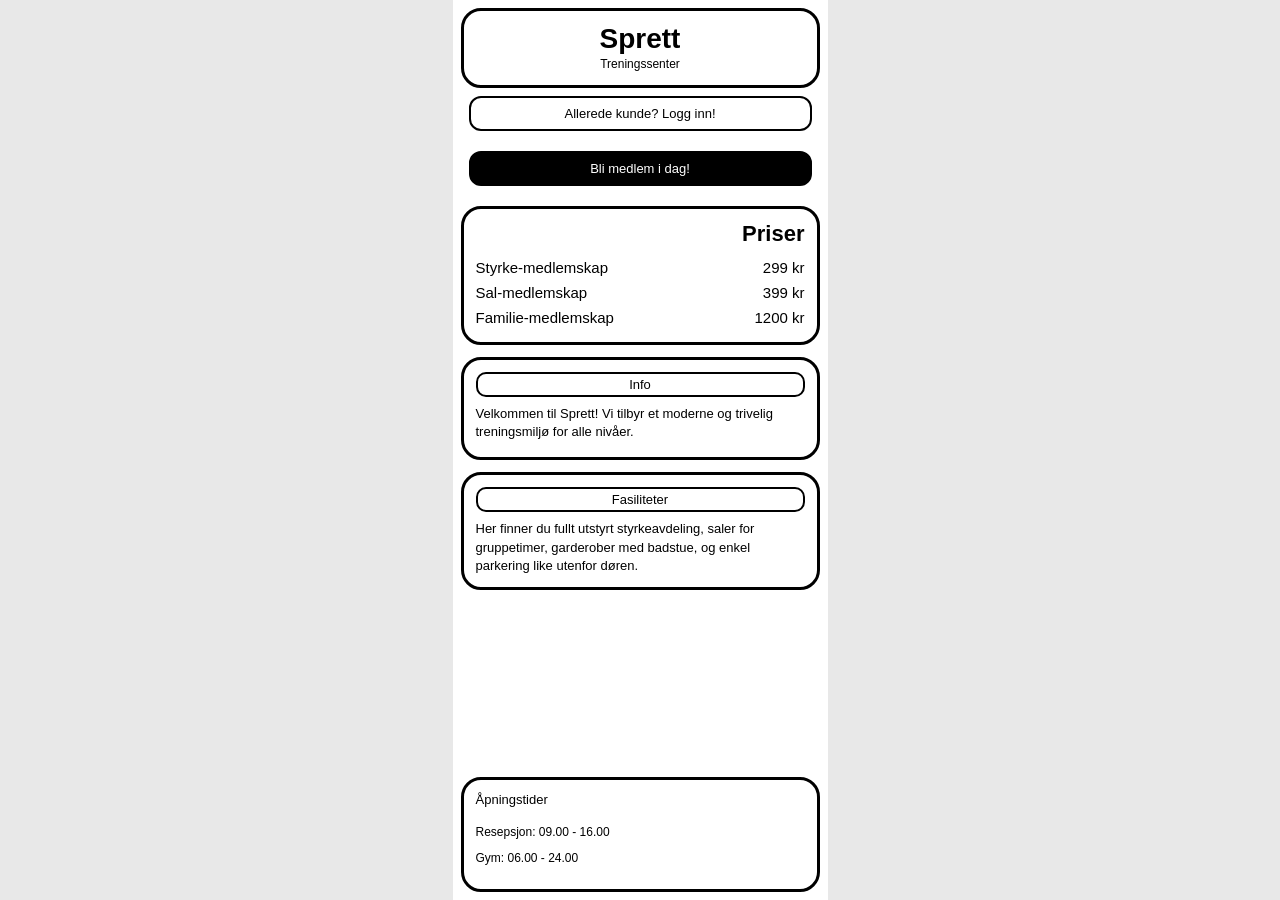
==== HTML/index.html @ 80362daa "Added the webstore -Many additions here, but essentially it is an update on the index, router and mo" ====
<!doctype html>
<html lang="en">
  <head>
    <meta charset="UTF-8" />
    <meta name="viewport" content="width=device-width, initial-scale=1.0" />
    <title>Sprett</title>
    <link rel="stylesheet" href="../CSS/admin.css" />
    <link rel="stylesheet" href="../CSS/user.css" />
  </head>
  <body>
    <div id="app"></div>
    <!-- //Common -->
    <script src="../JS/utilities/model.js"></script>
    <script src="../JS/utilities/common.js "></script>

    <!-- //User -->
    <script src="../JS/User/userComponents/userShell.js"></script>
    <script src="../JS/user/userComponents/userCommonView.js"></script>
    <script src="../JS/User/userControllers/notLoggedInPageController.js"></script>
    <script src="../JS/User/userControllers/userBulletinBoardController.js"></script>
    <script src="../JS/User/userPages/LogIn/loggedInPageView.js"></script>
    <script src="../JS/User/userPages/Booking/hjemmesideBooking.js"></script>
    <script src="../JS/User/userPages/LogIn/notLoggedInPageView.js"></script>
    <script src="../JS/User/userPages/LogIn/userLoginScreen.js"></script>
    <script src="../JS/User/userPages/LogIn/userRecoverPasswordScreen.js"></script>
    <script src="../JS/User/userPages/LogIn/nyKundeReg.js"></script>
    <script src="../JS/User/userPages/Booking/userBookingDateScreen.js"></script>
    <script src="../JS/User/userPages/Booking/bookeUtstyrSide.js"></script>
    <script src="../JS/User/userPages/BulletinBoard/userBulletinBoard.js"></script>
    <script src="../JS/User/userPages/Profile/userProfileHome.js"></script>
    <script src="../JS/User/userPages/Profile/userChangePersonalia.js"></script>
    <script src="../JS/User/userPages/Profile/userEditSub.js"></script>
    <script src="../JS/User/userPages/Profile/userSelectSub.js"></script>
    <script src="../JS/User/userControllers/userProfilePageController.js"></script>
    <script src="../JS/User/userPages/Webstore/userWebstore.js"></script>
    <script src="../JS/User/userControllers/userWebstoreControllers.js"></script>

    <!-- //Admin -->
    <script src="../JS/admin/adminComponents/adminShell.js"></script>
    <script src="../JS/admin/adminPages/adminDashboard.js"></script>
    <script src="../JS/admin/adminPages/BulletinBoard/adminEditBulletins.js"></script>
    <script src="../JS/admin/adminPages/BulletinBoard/adminManageBulletins.js"></script>
    <script src="../JS/admin/adminPages/Equipment/adminAddEquipment.js"></script>
    <script src="../JS/admin/adminPages/Equipment/adminEditEquipment.js"></script>
    <script src="../JS/admin/adminPages/Equipment/adminManageRooms.js"></script>
    <script src="../JS/admin/adminPages/Events/adminAddEvent.js"></script>
    <script src="../JS/admin/adminPages/Events/adminCalender.js"></script>
    <script src="../JS/admin/adminPages/Events/adminSignUps.js"></script>
    <script src="../JS/admin/adminPages/Membership/adminApplications.js"></script>
    <script src="../JS/admin/adminPages/Membership/adminEditSubscriptions.js"></script>
    <script src="../JS/admin/adminPages/Membership/adminMemberships.js"></script>
    <script src="../JS/admin/adminPages/Webstore/adminAddProduct.js"></script>
    <script src="../JS/admin/adminPages/Webstore/adminEditProduct.js"></script>
    <script src="../JS/admin/adminPages/Webstore/adminOrders.js"></script>
    <script src="../JS/admin/adminComponents/adminHeader.js"></script>
    <script src="../JS/admin/adminComponents/adminSidebar.js"></script>
    <script src="../JS/admin/adminComponents/adminSubHeader.js"></script>
    <script src="../JS/admin/adminControllers/adminMembershipControllers.js"></script>
    <script src="../JS/admin/adminControllers/adminBookingControllers.js"></script>
    <script src="../JS/admin/adminControllers/adminBulletinControllers.js"></script>
    <script src="../JS/admin/adminControllers/adminEquipmentControllers.js"></script>
    <script src="../JS/admin/adminControllers/adminShopControllers.js"></script>
    <script src="../JS/admin/adminControllers/adminEventControllers.js"></script>

    <!-- //Router -->
    <script src="../JS/utilities/router.js "></script>

    <script>
      generateCodeOfTheDay();
      updateView();
    </script>
  </body>
</html>
---- CSS/admin.css ----
body {
  font-family: sans-serif;
  margin: 0;
  background-color: #f9f9f9;
}

/* Master layout: Sidebar left, Content right */
.adminLayout {
  display: flex;
  height: 100vh;
  box-sizing: border-box;
}

/* Sidebar styling */
.sideBar {
  width: 250px;
  border-right: 3px solid #333;
  background: #fff;
  display: flex;
  flex-direction: column;
  padding: 15px;
  gap: 20px;
  box-sizing: border-box;
}

.sidebarLogo {
  border: 2px solid #333;
  padding: 10px;
  text-align: center;
  font-weight: bold;
  border-radius: 4px;
}

.sidebarNav {
  list-style: none;
  padding: 0;
  margin: 0;
  display: flex;
  flex-direction: column;
  gap: 10px;
}

.sidebarNav li {
  border: 2px solid #333;
  padding: 10px;
  border-radius: 4px;
  background: #fff;
  cursor: pointer;
}

/* Main Area Layout */
.adminMain {
  flex: 1;
  display: flex;
  flex-direction: column;
  padding: 20px;
  box-sizing: border-box;
  overflow-y: auto;
  gap: 20px;
}

/* Top user bar alignment */
.adminTopBar {
  display: flex;
  justify-content: flex-end;
  align-items: center;
  gap: 15px;
}

.userInfo {
  display: flex;
  align-items: center;
  gap: 10px;
  border: 2px solid #333;
  padding: 5px 12px;
  border-radius: 20px;
  background: #fff;
}

.userAvatar {
  width: 22px;
  height: 22px;
  border: 2px solid #333;
  border-radius: 50%;
}

.logoutBtn {
  border: 2px solid #333;
  padding: 6px 12px;
  background: #fff;
  border-radius: 4px;
  cursor: pointer;
}

/* Main Header Banner */
.adminSubHeader {
  border: 3px solid #333;
  padding: 5px 15px;
  background: #fff;
  border-radius: 4px;
}

.adminHeaderBar h1 {
  margin: 0;
  font-size: 1.4rem;
}

/* Content Columns Area */
.adminContentArea {
  display: flex;
  gap: 20px;
  align-items: flex-start;
}

.adminCard {
  border: 3px solid #333;
  background: #fff;
  padding: 12px;
  border-radius: 4px;
  display: flex;
  flex-direction: column;
  gap: 10px;
  flex: 1;
  box-sizing: border-box;
}

.adminCard h2 {
  font-size: 1rem;
  margin: 0 0 5px 0;
  text-align: center;
  border: 2px solid #333;
  padding: 6px;
  border-radius: 4px;
  background: #f1f1f1;
}

.adminCard button {
  border: 2px solid #333;
  padding: 8px;
  background: #fff;
  border-radius: 4px;
  cursor: pointer;
  text-align: center;
}

.stackedColumn {
  display: flex;
  flex-direction: column;
  gap: 20px;
  flex: 1;
}

/* Sub-sections (Memberships / Bulletin elements) */
.subSection {
  border: 2px solid #333;
  padding: 8px;
  border-radius: 4px;
  display: flex;
  flex-direction: column;
  gap: 8px;
}

.subSection h3 {
  font-size: 0.85rem;
  margin: 0;
}

.applicationItem, .bulletinItem {
  border: 2px solid #333;
  padding: 6px;
  border-radius: 4px;
  display: flex;
  flex-direction: column;
  gap: 6px;
  background: #fafafa;
}

.applicantInfo {
  display: flex;
  align-items: center;
  gap: 6px;
  font-size: 0.85rem;
}

.avatarCircle {
  width: 18px;
  height: 18px;
  border: 2px solid #333;
  border-radius: 50%;
}

.actionButtons {
  display: flex;
  gap: 4px;
}

.actionButtons button {
  flex: 1;
  padding: 4px;
  font-size: 0.75rem;
}

.bulletinHeader {
  display: flex;
  align-items: flex-start;
  gap: 6px;
  position: relative;
  font-size: 0.85rem;
}

.closeX {
  position: absolute;
  right: 0;
  top: 0;
  cursor: pointer;
}

/* Sliding Switch Styles */
.switch {
  position: relative;
  display: inline-block;
  width: 44px;
  height: 24px;
}

.switch input {
  opacity: 0;
  width: 0;
  height: 0;
}

.slider {
  position: absolute;
  cursor: pointer;
  top: 0; left: 0; right: 0; bottom: 0;
  background-color: #ccc;
  transition: .3s;
  border-radius: 24px;
  border: 1px solid #333;
}

.slider:before {
  position: absolute;
  content: "";
  height: 16px;
  width: 16px;
  left: 3px;
  bottom: 3px;
  background-color: white;
  transition: .3s;
  border-radius: 50%;
}

input:checked + .slider {
  background-color: #4CAF50;
}

input:checked + .slider:before {
  transform: translateX(20px);
}

.roomRow {
  flex-direction: row;
  justify-content: space-between;
  align-items: center;
}

.roomRow .actionButtons button {
  flex: none;
  width: 32px;
}

.equipmentList {
  max-width: 220px;
}

.equipmentListItem {
  text-align: left;
}

.actionButtons button.active {
  font-weight: bold;
  background: #e0e0e0;
}

.equipmentRow {
  flex-direction: row;
  justify-content: space-between;
  align-items: center;
}

.equipmentRow .equipmentListItem {
  flex: 1;
  text-align: left;
}

.codeoftheday{
  position: fixed;
  bottom: 15px;
}

.calenderCard {
  flex-direction: column;
}

.calenderColumns {
  display: flex;
  gap: 20px;
  align-items: flex-start;
}

.calenderDateList {
  display: flex;
  flex-direction: column;
  gap: 10px;
  flex: 1;
}

.calenderRow {
  flex-direction: row;
  align-items: center;
  gap: 8px;
  flex-wrap: wrap;
}

.calenderRow.selected {
  border-width: 3px;
}

.eventDetail {
  flex: 1;
}

.signupRow {
  flex-direction: row;
  justify-content: space-between;
  align-items: center;
}
---- CSS/user.css ----
.userLayout {
    width: 100%;
    max-width: 375px;
    min-height: 100vh;
    margin: 0 auto;
    background-color: #ffffff;
    display: flex;
    flex-direction: column;
    font-family: Arial, Helvetica, sans-serif;
    font-size: 14px;
    color: #000000;
}

body {
    background-color: #e8e8e8;
}

.front-header {
    border: 3px solid #000000;
    border-radius: 20px;
    margin: 8px;
    padding: 12px;
    text-align: center;
}

.front-header h1 {
    margin: 0;
    font-size: 28px;
}

.front-header p {
    margin: 2px 0;
    font-size: 12px;
}

.logo-circle {
    width: 40px;
    height: 40px;
    border: 3px solid #000000;
    border-radius: 50%;
    display: inline-block;
}

.profile-picture {
    width: 40px;
    height: 40px;
    border: 2px solid #000000;
    border-radius: 50%;
    font-size: 8px;
    display: flex;
    align-items: center;
    justify-content: center;
    float: left;
}

.link-text {
    text-decoration: underline;
    cursor: pointer;
}

.user-nav {
    display: flex;
    gap: 4px;
    margin: 0 8px 8px 8px;
    padding-bottom: 4px;
    border-bottom: 2px solid #000000;
}

.user-nav button {
    font-family: Arial, Helvetica, sans-serif;
    font-size: 12px;
    background-color: #ffffff;
    border: 2px solid #000000;
    border-radius: 6px;
    padding: 4px 8px;
    cursor: pointer;
}

.user-nav button.selected {
    background-color: #000000;
    color: #ffffff;
}

.userContentArea {
    flex: 1;
    display: flex;
    flex-direction: column;
    gap: 12px;
    padding: 0 8px 8px 8px;
}

.info-box {
    border: 3px solid #000000;
    border-radius: 20px;
    padding: 12px;
}

.info-box h3 {
    margin: 0 0 8px 0;
    font-size: 13px;
    font-weight: normal;
    text-align: center;
    border: 2px solid #000000;
    border-radius: 10px;
    padding: 3px;
}

.info-box input {
    width: 100%;
    box-sizing: border-box;
    font-family: Arial, Helvetica, sans-serif;
    font-size: 15px;
    padding: 10px;
    border: 2px solid #000000;
    border-radius: 6px;
}

.wide-button {
    display: block;
    width: calc(100%-16px);
    margin: 0 8px 8px 8px;
    font-family: Arial, Helvetica, sans-serif;
    font-size: 13px;
    background-color: #ffffff;
    border: 2px solid #000000;
    border-radius: 12px;
    padding: 8px;
    cursor: pointer;
}

.price-list {
    border: 3px solid #000000;
    border-radius: 20px;
    margin: 0 8px 8px 8px;
    padding: 12px;
}

.rotated-heading {
    margin: 0 0 8px 0;
    font-size: 22px;
    text-align: right;
}

.price-row {
    display: flex;
    justify-content: space-between;
    font-size: 15px;
    padding: 4px 0;
}

.reservation-row {
    display: flex;
    flex-direction: column;
    border: 2px solid #000000;
    border-radius: 10px;
    padding: 8px;
    margin-bottom: 8px;
    font-size: 13px;
}

.front-footer {
    border: 3px solid #000000;
    border-radius: 20px;
    margin: 8px;
    padding: 12px;
    font-size: 12px;
}

.front-footer h3 {
    display: inline-block;
    margin: 0 12px 6px 0;
    font-size: 13px;
    font-weight: normal;
}

.info-box .wide-button {
    margin-top: 12px;
}

.date-grid {
    display: grid;
    grid-template-columns: 1fr 1fr;
    gap: 12px;
    padding: 8px;
}

.date-button {
    font-family: Arial, Helvetica, sans-serif;
    font-size: 18px;
    background-color: #ffffff;
    border: 3px solid #000000;
    border-radius: 20px;
    padding: 24px 8px;
    cursor: pointer;
}
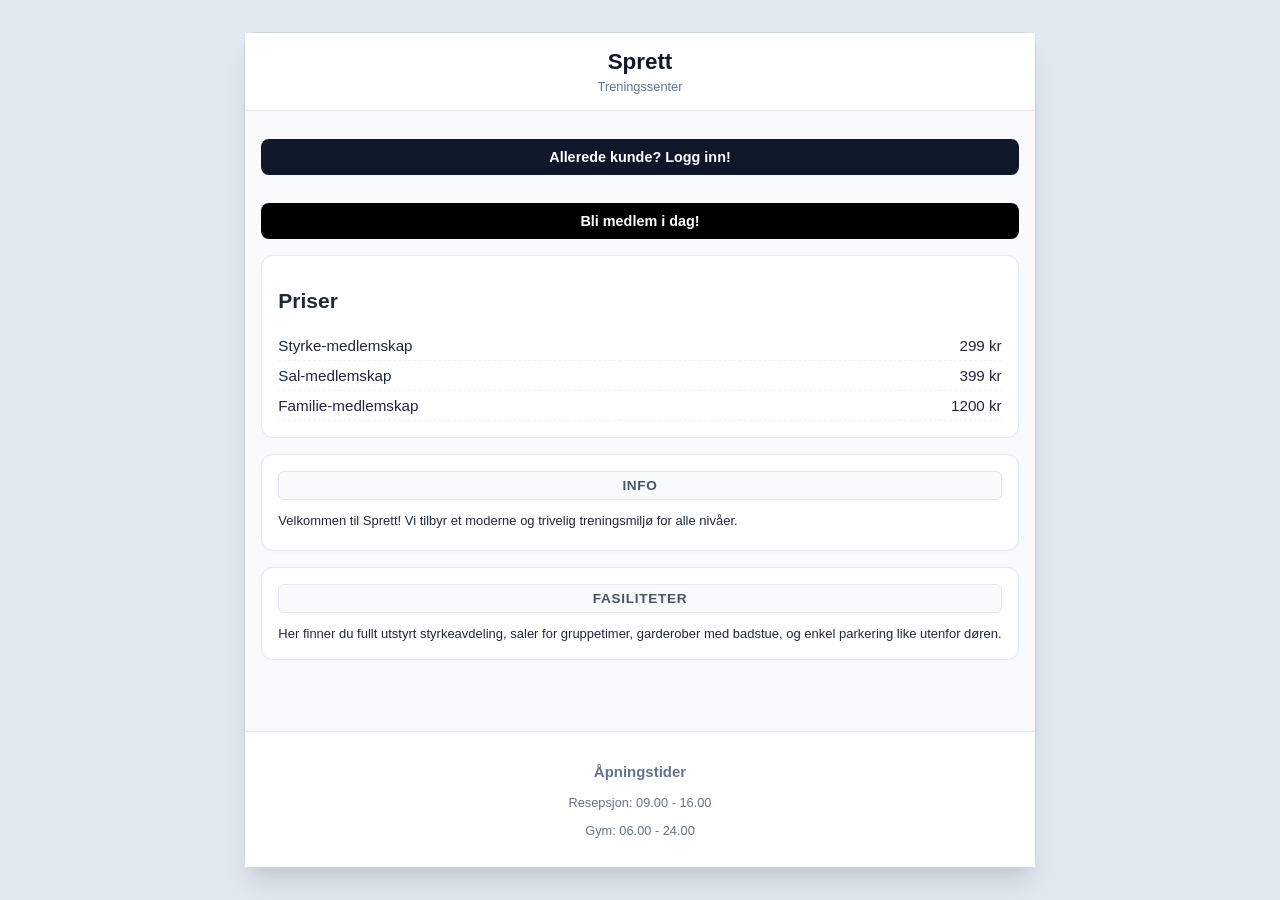
==== commit 875e03e3: "1st iteration on CSS update More to come - Some issues are to be expected at this stage." ====
--- a/HTML/index.html
+++ b/HTML/index.html
@@ -6,6 +6,7 @@
     <title>Sprett</title>
     <link rel="stylesheet" href="../CSS/admin.css" />
     <link rel="stylesheet" href="../CSS/user.css" />
+    <link rel="stylesheet" href="../CSS/common.css" />
   </head>
   <body>
     <div id="app"></div>
@@ -20,6 +21,8 @@
     <script src="../JS/User/userControllers/userBulletinBoardController.js"></script>
     <script src="../JS/User/userPages/LogIn/loggedInPageView.js"></script>
     <script src="../JS/User/userPages/Booking/hjemmesideBooking.js"></script>
+    <script src="../JS/User/userPages/Booking/arrangementDetaljerSide.js"></script>
+    <script src="../JS/User/userPages/Booking/arrangementerSide.js"></script>
     <script src="../JS/User/userPages/LogIn/notLoggedInPageView.js"></script>
     <script src="../JS/User/userPages/LogIn/userLoginScreen.js"></script>
     <script src="../JS/User/userPages/LogIn/userRecoverPasswordScreen.js"></script>
--- a/CSS/admin.css
+++ b/CSS/admin.css
@@ -1,34 +1,33 @@
-body {
-  font-family: sans-serif;
-  margin: 0;
-  background-color: #f9f9f9;
-}
-
-/* Master layout: Sidebar left, Content right */
+/* ==========================================================================
+   ADMIN LAYOUT & DASHBOARD
+   ========================================================================== */
 .adminLayout {
   display: flex;
   height: 100vh;
-  box-sizing: border-box;
-}
-
-/* Sidebar styling */
+  overflow: hidden;
+}
+
 .sideBar {
-  width: 250px;
-  border-right: 3px solid #333;
-  background: #fff;
-  display: flex;
-  flex-direction: column;
-  padding: 15px;
-  gap: 20px;
-  box-sizing: border-box;
+  width: 260px;
+  height: 100vh;
+  background: #ffffff;
+  border-right: 1px solid #e2e8f0;
+  display: flex;
+  flex-direction: column;
+  padding: 20px;
+  gap: 16px;
 }
 
 .sidebarLogo {
-  border: 2px solid #333;
-  padding: 10px;
+  font-size: 1.1rem;
+  font-weight: 700;
+  color: #0f172a;
+  padding: 12px;
+  background: #f8fafc;
+  border: 1px solid #e2e8f0;
   text-align: center;
-  font-weight: bold;
-  border-radius: 4px;
+  border-radius: 8px;
+  letter-spacing: -0.025em;
 }
 
 .sidebarNav {
@@ -37,75 +36,96 @@
   margin: 0;
   display: flex;
   flex-direction: column;
-  gap: 10px;
+  gap: 4px;
+  overflow-y: auto;
+  flex: 1;
 }
 
 .sidebarNav li {
-  border: 2px solid #333;
-  padding: 10px;
-  border-radius: 4px;
-  background: #fff;
-  cursor: pointer;
-}
-
-/* Main Area Layout */
+  padding: 10px 14px;
+  border-radius: 6px;
+  font-size: 0.9rem;
+  font-weight: 500;
+  color: #475569;
+  background: transparent;
+  cursor: pointer;
+  transition: all 0.15s ease;
+}
+
+.sidebarNav li:hover {
+  background: #f1f5f9;
+  color: #0f172a;
+}
+
 .adminMain {
   flex: 1;
   display: flex;
   flex-direction: column;
-  padding: 20px;
-  box-sizing: border-box;
+  padding: 24px;
   overflow-y: auto;
-  gap: 20px;
-}
-
-/* Top user bar alignment */
+  gap: 24px;
+  background: #f8fafc;
+}
+
 .adminTopBar {
   display: flex;
   justify-content: flex-end;
   align-items: center;
-  gap: 15px;
+  gap: 12px;
 }
 
 .userInfo {
   display: flex;
   align-items: center;
   gap: 10px;
-  border: 2px solid #333;
-  padding: 5px 12px;
-  border-radius: 20px;
-  background: #fff;
+  background: #ffffff;
+  padding: 6px 14px;
+  border-radius: 30px;
+  border: 1px solid #e2e8f0;
+  box-shadow: 0 1px 2px rgba(0, 0, 0, 0.02);
+  font-size: 0.9rem;
+  font-weight: 500;
 }
 
 .userAvatar {
-  width: 22px;
-  height: 22px;
-  border: 2px solid #333;
+  width: 26px;
+  height: 26px;
   border-radius: 50%;
+  background: #cbd5e1;
+  border: 1px solid #cbd5e1;
 }
 
 .logoutBtn {
-  border: 2px solid #333;
-  padding: 6px 12px;
-  background: #fff;
-  border-radius: 4px;
-  cursor: pointer;
-}
-
-/* Main Header Banner */
+  background: #ffffff;
+  border: 1px solid #cbd5e1;
+  padding: 8px 14px;
+  border-radius: 6px;
+  font-size: 0.9rem;
+  font-weight: 500;
+  color: #334155;
+  cursor: pointer;
+  transition: background 0.15s;
+}
+
+.logoutBtn:hover {
+  background: #f1f5f9;
+}
+
 .adminSubHeader {
-  border: 3px solid #333;
-  padding: 5px 15px;
-  background: #fff;
-  border-radius: 4px;
+  background: #ffffff;
+  padding: 16px 20px;
+  border-radius: 8px;
+  border: 1px solid #e2e8f0;
+  box-shadow: 0 1px 3px rgba(0, 0, 0, 0.04);
 }
 
 .adminHeaderBar h1 {
   margin: 0;
-  font-size: 1.4rem;
-}
-
-/* Content Columns Area */
+  font-size: 1.5rem;
+  color: #0f172a;
+  letter-spacing: -0.025em;
+}
+
 .adminContentArea {
   display: flex;
   gap: 20px;
@@ -113,34 +133,58 @@
 }
 
 .adminCard {
-  border: 3px solid #333;
-  background: #fff;
-  padding: 12px;
-  border-radius: 4px;
-  display: flex;
-  flex-direction: column;
-  gap: 10px;
+  background: #ffffff;
+  border: 1px solid #e2e8f0;
+  padding: 20px;
+  border-radius: 10px;
+  box-shadow: 0 1px 3px rgba(0, 0, 0, 0.04);
+  display: flex;
+  flex-direction: column;
+  gap: 14px;
   flex: 1;
   box-sizing: border-box;
 }
 
 .adminCard h2 {
-  font-size: 1rem;
-  margin: 0 0 5px 0;
-  text-align: center;
-  border: 2px solid #333;
-  padding: 6px;
-  border-radius: 4px;
-  background: #f1f1f1;
+  font-size: 1.05rem;
+  font-weight: 600;
+  color: #0f172a;
+  margin: 0 0 8px 0;
+  text-align: left;
+  background: #f8fafc;
+  padding: 10px 14px;
+  border-radius: 6px;
+  border: 1px solid #e2e8f0;
+}
+
+.adminCard button, .adminCard input, .adminCard select, .adminCard textarea {
+  border: 1px solid #cbd5e1;
+  padding: 10px 12px;
+  background: #ffffff;
+  border-radius: 6px;
+  font-family: inherit;
+  font-size: 0.9rem;
+  color: #1e293b;
+  transition: border-color 0.15s, box-shadow 0.15s;
+}
+
+.adminCard input:focus, .adminCard select:focus, .adminCard textarea:focus {
+  outline: none;
+  border-color: #f44e01;
+  box-shadow: 0 0 0 3px rgba(244, 78, 1, 0.12);
 }
 
 .adminCard button {
-  border: 2px solid #333;
-  padding: 8px;
-  background: #fff;
-  border-radius: 4px;
-  cursor: pointer;
-  text-align: center;
+  font-weight: 600;
+  cursor: pointer;
+  background: #0f172a;
+  color: #ffffff;
+  border: none;
+  transition: background 0.15s;
+}
+
+.adminCard button:hover {
+  background: #1e293b;
 }
 
 .stackedColumn {
@@ -150,11 +194,11 @@
   flex: 1;
 }
 
-/* Sub-sections (Memberships / Bulletin elements) */
 .subSection {
-  border: 2px solid #333;
-  padding: 8px;
-  border-radius: 4px;
+  background: #f8fafc;
+  border: 1px solid #e2e8f0;
+  padding: 14px;
+  border-radius: 8px;
   display: flex;
   flex-direction: column;
   gap: 8px;
@@ -162,42 +206,54 @@
 
 .subSection h3 {
   font-size: 0.85rem;
+  font-weight: 600;
+  color: #475569;
   margin: 0;
+  text-transform: uppercase;
+  letter-spacing: 0.05em;
 }
 
 .applicationItem, .bulletinItem {
-  border: 2px solid #333;
+  background: #ffffff;
+  border: 1px solid #e2e8f0;
+  padding: 12px;
+  border-radius: 6px;
+  display: flex;
+  flex-direction: column;
+  gap: 8px;
+}
+
+.applicantInfo {
+  display: flex;
+  align-items: center;
+  gap: 8px;
+  font-size: 0.9rem;
+  font-weight: 500;
+}
+
+.avatarCircle {
+  width: 24px;
+  height: 24px;
+  border-radius: 50%;
+  background: #e2e8f0;
+}
+
+.actionButtons {
+  display: flex;
+  gap: 6px;
+}
+
+.actionButtons button {
+  flex: 1;
   padding: 6px;
-  border-radius: 4px;
-  display: flex;
-  flex-direction: column;
-  gap: 6px;
-  background: #fafafa;
-}
-
-.applicantInfo {
-  display: flex;
-  align-items: center;
-  gap: 6px;
-  font-size: 0.85rem;
-}
-
-.avatarCircle {
-  width: 18px;
-  height: 18px;
-  border: 2px solid #333;
-  border-radius: 50%;
-}
-
-.actionButtons {
-  display: flex;
-  gap: 4px;
-}
-
-.actionButtons button {
-  flex: 1;
-  padding: 4px;
-  font-size: 0.75rem;
+  font-size: 0.8rem;
+  background: #ffffff;
+  color: #0f172a;
+  border: 1px solid #cbd5e1;
+}
+
+.actionButtons button:hover {
+  background: #f1f5f9;
 }
 
 .bulletinHeader {
@@ -205,7 +261,7 @@
   align-items: flex-start;
   gap: 6px;
   position: relative;
-  font-size: 0.85rem;
+  font-size: 0.9rem;
 }
 
 .closeX {
@@ -213,6 +269,7 @@
   right: 0;
   top: 0;
   cursor: pointer;
+  color: #94a3b8;
 }
 
 /* Sliding Switch Styles */
@@ -233,106 +290,53 @@
   position: absolute;
   cursor: pointer;
   top: 0; left: 0; right: 0; bottom: 0;
-  background-color: #ccc;
+  background-color: #cbd5e1;
   transition: .3s;
   border-radius: 24px;
-  border: 1px solid #333;
 }
 
 .slider:before {
   position: absolute;
   content: "";
-  height: 16px;
-  width: 16px;
+  height: 18px;
+  width: 18px;
   left: 3px;
   bottom: 3px;
   background-color: white;
   transition: .3s;
   border-radius: 50%;
+  box-shadow: 0 1px 2px rgba(0,0,0,0.15);
 }
 
 input:checked + .slider {
-  background-color: #4CAF50;
+  background-color: #10b981;
 }
 
 input:checked + .slider:before {
   transform: translateX(20px);
 }
 
-.roomRow {
-  flex-direction: row;
-  justify-content: space-between;
+.roomRow, .equipmentRow, .signupRow, .calenderRow {
+  display: flex;
   align-items: center;
-}
-
-.roomRow .actionButtons button {
-  flex: none;
-  width: 32px;
-}
-
-.equipmentList {
-  max-width: 220px;
-}
-
-.equipmentListItem {
-  text-align: left;
-}
-
-.actionButtons button.active {
-  font-weight: bold;
-  background: #e0e0e0;
-}
-
-.equipmentRow {
-  flex-direction: row;
-  justify-content: space-between;
-  align-items: center;
-}
-
-.equipmentRow .equipmentListItem {
-  flex: 1;
-  text-align: left;
-}
-
-.codeoftheday{
-  position: fixed;
-  bottom: 15px;
-}
-
-.calenderCard {
-  flex-direction: column;
-}
-
-.calenderColumns {
-  display: flex;
-  gap: 20px;
-  align-items: flex-start;
-}
-
-.calenderDateList {
-  display: flex;
-  flex-direction: column;
   gap: 10px;
-  flex: 1;
-}
-
-.calenderRow {
-  flex-direction: row;
-  align-items: center;
-  gap: 8px;
-  flex-wrap: wrap;
-}
-
-.calenderRow.selected {
-  border-width: 3px;
-}
-
-.eventDetail {
-  flex: 1;
-}
-
-.signupRow {
-  flex-direction: row;
-  justify-content: space-between;
-  align-items: center;
+}
+
+.codeoftheday {
+  margin-top: auto;
+  flex: none !important;
+  width: 100%;
+  box-sizing: border-box;
+  background: #f8fafc !important;
+  text-align: center;
+}
+
+.codeoftheday h2 {
+  background: transparent !important;
+  border: none !important;
+  font-size: 1.5rem !important;
+  color: #f44e01;
+  letter-spacing: 0.05em;
+  justify-content: center;
+  text-align: center;
 }
--- a/CSS/user.css
+++ b/CSS/user.css
@@ -1,195 +1,260 @@
+/* ==========================================================================
+   USER MOBILE & DESKTOP RESPONSIVE LAYOUT
+   ========================================================================== */
+
+body:has(.userLayout) {
+  background-color: #e2e8f0;
+  display: flex;
+  justify-content: center;
+  align-items: flex-start;
+  min-height: 100vh;
+  margin: 0;
+}
+
 .userLayout {
-    width: 100%;
-    max-width: 375px;
-    min-height: 100vh;
-    margin: 0 auto;
-    background-color: #ffffff;
-    display: flex;
-    flex-direction: column;
-    font-family: Arial, Helvetica, sans-serif;
-    font-size: 14px;
-    color: #000000;
-}
-
-body {
-    background-color: #e8e8e8;
-}
-
-.front-header {
-    border: 3px solid #000000;
-    border-radius: 20px;
-    margin: 8px;
-    padding: 12px;
-    text-align: center;
-}
-
-.front-header h1 {
-    margin: 0;
-    font-size: 28px;
-}
-
-.front-header p {
-    margin: 2px 0;
-    font-size: 12px;
-}
-
-.logo-circle {
-    width: 40px;
-    height: 40px;
-    border: 3px solid #000000;
-    border-radius: 50%;
-    display: inline-block;
-}
-
-.profile-picture {
-    width: 40px;
-    height: 40px;
-    border: 2px solid #000000;
-    border-radius: 50%;
-    font-size: 8px;
-    display: flex;
-    align-items: center;
-    justify-content: center;
-    float: left;
-}
-
-.link-text {
-    text-decoration: underline;
-    cursor: pointer;
-}
-
-.user-nav {
-    display: flex;
-    gap: 4px;
-    margin: 0 8px 8px 8px;
-    padding-bottom: 4px;
-    border-bottom: 2px solid #000000;
-}
-
-.user-nav button {
-    font-family: Arial, Helvetica, sans-serif;
-    font-size: 12px;
-    background-color: #ffffff;
-    border: 2px solid #000000;
-    border-radius: 6px;
-    padding: 4px 8px;
-    cursor: pointer;
-}
-
-.user-nav button.selected {
-    background-color: #000000;
-    color: #ffffff;
-}
-
-.userContentArea {
-    flex: 1;
-    display: flex;
-    flex-direction: column;
-    gap: 12px;
-    padding: 0 8px 8px 8px;
-}
-
-.info-box {
-    border: 3px solid #000000;
-    border-radius: 20px;
-    padding: 12px;
-}
-
-.info-box h3 {
-    margin: 0 0 8px 0;
-    font-size: 13px;
-    font-weight: normal;
-    text-align: center;
-    border: 2px solid #000000;
-    border-radius: 10px;
-    padding: 3px;
-}
-
-.info-box input {
-    width: 100%;
-    box-sizing: border-box;
-    font-family: Arial, Helvetica, sans-serif;
-    font-size: 15px;
-    padding: 10px;
-    border: 2px solid #000000;
-    border-radius: 6px;
-}
-
-.wide-button {
-    display: block;
-    width: calc(100%-16px);
-    margin: 0 8px 8px 8px;
-    font-family: Arial, Helvetica, sans-serif;
-    font-size: 13px;
-    background-color: #ffffff;
-    border: 2px solid #000000;
+  width: 100%;
+  max-width: 420px;
+  min-height: 100vh;
+  margin: 0 auto;
+  background-color: #ffffff;
+  display: flex;
+  flex-direction: column;
+  font-size: 14px;
+  color: #1e293b;
+  box-shadow: 0 10px 25px rgba(0, 0, 0, 0.08);
+  border-left: 1px solid #e2e8f0;
+  border-right: 1px solid #e2e8f0;
+}
+
+@media (min-width: 768px) {
+  .userLayout {
+    max-width: 820px; 
     border-radius: 12px;
-    padding: 8px;
-    cursor: pointer;
-}
-
-.price-list {
-    border: 3px solid #000000;
-    border-radius: 20px;
-    margin: 0 8px 8px 8px;
-    padding: 12px;
-}
-
-.rotated-heading {
-    margin: 0 0 8px 0;
-    font-size: 22px;
-    text-align: right;
-}
-
-.price-row {
-    display: flex;
-    justify-content: space-between;
-    font-size: 15px;
-    padding: 4px 0;
-}
-
-.reservation-row {
-    display: flex;
-    flex-direction: column;
-    border: 2px solid #000000;
-    border-radius: 10px;
-    padding: 8px;
-    margin-bottom: 8px;
-    font-size: 13px;
-}
-
-.front-footer {
-    border: 3px solid #000000;
-    border-radius: 20px;
-    margin: 8px;
-    padding: 12px;
-    font-size: 12px;
-}
-
-.front-footer h3 {
-    display: inline-block;
-    margin: 0 12px 6px 0;
-    font-size: 13px;
-    font-weight: normal;
-}
-
-.info-box .wide-button {
-    margin-top: 12px;
-}
-
-.date-grid {
+    margin: 32px auto;
+    min-height: calc(100vh - 64px);
+    box-shadow: 0 20px 25px -5px rgba(0, 0, 0, 0.1), 0 10px 10px -5px rgba(0, 0, 0, 0.04);
+    border: 1px solid #cbd5e1;
+  }
+
+  .userContentArea {
     display: grid;
     grid-template-columns: 1fr 1fr;
-    gap: 12px;
-    padding: 8px;
+    gap: 20px;
+    padding: 24px;
+  }
+
+  .userContentArea > .info-box:nth-child(3),
+  .userContentArea > .info-box:last-child {
+    grid-column: span 2;
+  }
+}
+
+.front-header {
+  background: #ffffff;
+  border-bottom: 1px solid #e2e8f0;
+  margin: 0;
+  padding: 16px;
+  text-align: center;
+}
+
+.front-header h1 {
+  margin: 0;
+  font-size: 1.4rem;
+  font-weight: 700;
+  color: #0f172a;
+}
+
+.front-header p {
+  margin: 4px 0 0 0;
+  font-size: 0.8rem;
+  color: #64748b;
+}
+
+.logo-circle {
+  width: 36px;
+  height: 36px;
+  background: #f44e01;
+  border-radius: 50%;
+  display: inline-block;
+  margin-bottom: 6px;
+}
+
+.profile-picture {
+  width: 38px;
+  height: 38px;
+  background: #e2e8f0;
+  border-radius: 50%;
+  font-weight: bold;
+  font-size: 14px;
+  color: #475569;
+  display: flex;
+  align-items: center;
+  justify-content: center;
+}
+
+.link-text {
+  color: #2563eb;
+  text-decoration: underline;
+  cursor: pointer;
+}
+
+.user-nav {
+  display: flex;
+  gap: 6px;
+  padding: 10px 16px;
+  background: #f8fafc;
+  border-bottom: 1px solid #e2e8f0;
+  overflow-x: auto;
+}
+
+.user-nav button {
+  font-family: inherit;
+  font-size: 0.8rem;
+  font-weight: 500;
+  background-color: #ffffff;
+  border: 1px solid #cbd5e1;
+  border-radius: 6px;
+  padding: 6px 12px;
+  cursor: pointer;
+  white-space: nowrap;
+  transition: all 0.15s;
+}
+
+.user-nav button:hover {
+  background-color: #f1f5f9;
+}
+
+.user-nav button.selected {
+  background-color: #0f172a;
+  color: #ffffff;
+  border-color: #0f172a;
+}
+
+.userContentArea {
+  flex: 1;
+  display: flex;
+  flex-direction: column;
+  gap: 16px;
+  padding: 16px;
+  background: #f8fafc;
+}
+
+.info-box {
+  background: #ffffff;
+  border: 1px solid #e2e8f0;
+  border-radius: 12px;
+  padding: 16px;
+  box-shadow: 0 1px 3px rgba(0, 0, 0, 0.03);
+}
+
+.info-box h3 {
+  margin: 0 0 12px 0;
+  font-size: 0.85rem;
+  font-weight: 600;
+  color: #475569;
+  text-align: center;
+  background: #f8fafc;
+  border: 1px solid #e2e8f0;
+  border-radius: 6px;
+  padding: 6px;
+  text-transform: uppercase;
+  letter-spacing: 0.05em;
+}
+
+.info-box input {
+  width: 100%;
+  box-sizing: border-box;
+  font-family: inherit;
+  font-size: 0.95rem;
+  padding: 10px 12px;
+  border: 1px solid #cbd5e1;
+  border-radius: 8px;
+  outline: none;
+  transition: border-color 0.15s;
+}
+
+.info-box input:focus {
+  border-color: #f44e01;
+  box-shadow: 0 0 0 3px rgba(244, 78, 1, 0.12);
+}
+
+.wide-button {
+  display: block;
+  width: 100%;
+  margin: 12px 0 0 0;
+  font-family: inherit;
+  font-size: 0.9rem;
+  font-weight: 600;
+  background-color: #0f172a;
+  color: #ffffff;
+  border: none;
+  border-radius: 8px;
+  padding: 10px;
+  cursor: pointer;
+  transition: background 0.15s;
+}
+
+.wide-button:hover {
+  background-color: #1e293b;
+}
+
+.price-list {
+  background: #ffffff;
+  border: 1px solid #e2e8f0;
+  border-radius: 12px;
+  margin: 0 16px 16px 16px;
+  padding: 16px;
+}
+
+.price-row {
+  display: flex;
+  justify-content: space-between;
+  font-size: 0.95rem;
+  padding: 6px 0;
+  border-bottom: 1px dashed #f1f5f9;
+}
+
+.reservation-row {
+  display: flex;
+  flex-direction: column;
+  background: #ffffff;
+  border: 1px solid #e2e8f0;
+  border-radius: 8px;
+  padding: 12px;
+  margin-bottom: 8px;
+  font-size: 0.9rem;
+}
+
+.front-footer {
+  background: #ffffff;
+  border-top: 1px solid #e2e8f0;
+  margin: 0;
+  padding: 16px;
+  font-size: 0.8rem;
+  color: #64748b;
+  text-align: center;
+}
+
+.date-grid {
+  display: grid;
+  grid-template-columns: 1fr 1fr;
+  gap: 10px;
+  padding: 4px;
 }
 
 .date-button {
-    font-family: Arial, Helvetica, sans-serif;
-    font-size: 18px;
-    background-color: #ffffff;
-    border: 3px solid #000000;
-    border-radius: 20px;
-    padding: 24px 8px;
-    cursor: pointer;
-}
+  font-family: inherit;
+  font-size: 1rem;
+  font-weight: 600;
+  background-color: #ffffff;
+  border: 1px solid #cbd5e1;
+  border-radius: 12px;
+  padding: 16px 8px;
+  cursor: pointer;
+  transition: all 0.15s;
+}
+
+.date-button:hover {
+  border-color: #0f172a;
+  background: #f8fafc;
+}
--- a/CSS/common.css
+++ b/CSS/common.css
@@ -0,0 +1,14 @@
+/* ==========================================================================
+   GLOBAL & RESET STYLES
+   ========================================================================== */
+*, *::before, *::after {
+  box-sizing: border-box;
+}
+
+body {
+  font-family: -apple-system, BlinkMacSystemFont, "Segoe UI", Roboto, Helvetica, Arial, sans-serif;
+  margin: 0;
+  background-color: #f1f5f9;
+  color: #1e293b;
+  -webkit-font-smoothing: antialiased;
+}
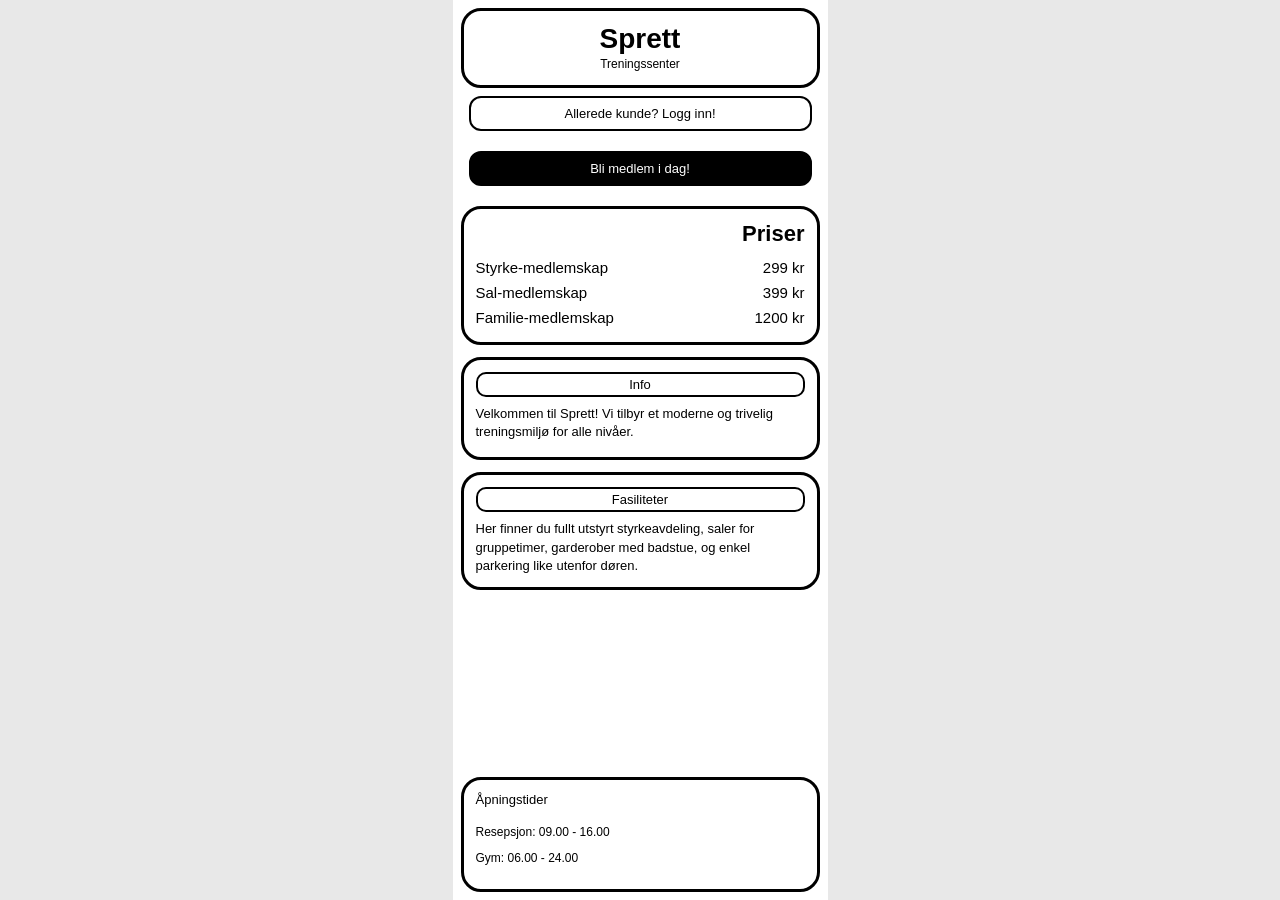
==== commit e0e5f328: "forslagskasse ferdig" ====
--- a/HTML/index.html
+++ b/HTML/index.html
@@ -6,7 +6,6 @@
     <title>Sprett</title>
     <link rel="stylesheet" href="../CSS/admin.css" />
     <link rel="stylesheet" href="../CSS/user.css" />
-    <link rel="stylesheet" href="../CSS/common.css" />
   </head>
   <body>
     <div id="app"></div>
@@ -37,6 +36,8 @@
     <script src="../JS/User/userControllers/userProfilePageController.js"></script>
     <script src="../JS/User/userPages/Webstore/userWebstore.js"></script>
     <script src="../JS/User/userControllers/userWebstoreControllers.js"></script>
+    <script src="../JS/User/Feedback/userFeedbackController.js"></script>
+    <script src="../JS/User/Feedback/userFeedbackView.js"></script>
 
     <!-- //Admin -->
     <script src="../JS/admin/adminComponents/adminShell.js"></script>
@@ -64,6 +65,8 @@
     <script src="../JS/admin/adminControllers/adminEquipmentControllers.js"></script>
     <script src="../JS/admin/adminControllers/adminShopControllers.js"></script>
     <script src="../JS/admin/adminControllers/adminEventControllers.js"></script>
+    <script src="../JS/admin/Feedback/adminFeedbackController.js"></script>
+    <script src="../JS/admin/Feedback/adminFeedbackView.js"></script>
 
     <!-- //Router -->
     <script src="../JS/utilities/router.js "></script>
--- a/CSS/admin.css
+++ b/CSS/admin.css
@@ -1,33 +1,34 @@
-/* ==========================================================================
-   ADMIN LAYOUT & DASHBOARD
-   ========================================================================== */
+body {
+  font-family: sans-serif;
+  margin: 0;
+  background-color: #f9f9f9;
+}
+
 .adminLayout {
   display: flex;
   height: 100vh;
-  overflow: hidden;
+  box-sizing: border-box;
 }
 
 .sideBar {
-  width: 260px;
+  width: 250px;
   height: 100vh;
-  background: #ffffff;
-  border-right: 1px solid #e2e8f0;
-  display: flex;
-  flex-direction: column;
-  padding: 20px;
-  gap: 16px;
+  border-right: 3px solid #333;
+  background: #fff;
+  display: flex;
+  flex-direction: column;
+  padding: 15px;
+  gap: 15px;
+  box-sizing: border-box;
+  overflow: hidden; 
 }
 
 .sidebarLogo {
-  font-size: 1.1rem;
-  font-weight: 700;
-  color: #0f172a;
-  padding: 12px;
-  background: #f8fafc;
-  border: 1px solid #e2e8f0;
+  border: 2px solid #333;
+  padding: 10px;
   text-align: center;
-  border-radius: 8px;
-  letter-spacing: -0.025em;
+  font-weight: bold;
+  border-radius: 4px;
 }
 
 .sidebarNav {
@@ -36,94 +37,71 @@
   margin: 0;
   display: flex;
   flex-direction: column;
-  gap: 4px;
+  gap: 3px;
+  overflow-y: auto; 
+  flex: 1; 
+}
+
+.sidebarNav li {
+  border: 2px solid #333;
+  padding: 7px;
+  border-radius: 4px;
+  background: #fff;
+  cursor: pointer;
+}
+
+.adminMain {
+  flex: 1;
+  display: flex;
+  flex-direction: column;
+  padding: 20px;
+  box-sizing: border-box;
   overflow-y: auto;
-  flex: 1;
-}
-
-.sidebarNav li {
-  padding: 10px 14px;
-  border-radius: 6px;
-  font-size: 0.9rem;
-  font-weight: 500;
-  color: #475569;
-  background: transparent;
-  cursor: pointer;
-  transition: all 0.15s ease;
-}
-
-.sidebarNav li:hover {
-  background: #f1f5f9;
-  color: #0f172a;
-}
-
-.adminMain {
-  flex: 1;
-  display: flex;
-  flex-direction: column;
-  padding: 24px;
-  overflow-y: auto;
-  gap: 24px;
-  background: #f8fafc;
+  gap: 20px;
 }
 
 .adminTopBar {
   display: flex;
   justify-content: flex-end;
   align-items: center;
-  gap: 12px;
+  gap: 15px;
 }
 
 .userInfo {
   display: flex;
   align-items: center;
   gap: 10px;
-  background: #ffffff;
-  padding: 6px 14px;
-  border-radius: 30px;
-  border: 1px solid #e2e8f0;
-  box-shadow: 0 1px 2px rgba(0, 0, 0, 0.02);
-  font-size: 0.9rem;
-  font-weight: 500;
+  border: 2px solid #333;
+  padding: 5px 12px;
+  border-radius: 20px;
+  background: #fff;
 }
 
 .userAvatar {
-  width: 26px;
-  height: 26px;
+  width: 22px;
+  height: 22px;
+  border: 2px solid #333;
   border-radius: 50%;
-  background: #cbd5e1;
-  border: 1px solid #cbd5e1;
 }
 
 .logoutBtn {
-  background: #ffffff;
-  border: 1px solid #cbd5e1;
-  padding: 8px 14px;
-  border-radius: 6px;
-  font-size: 0.9rem;
-  font-weight: 500;
-  color: #334155;
-  cursor: pointer;
-  transition: background 0.15s;
-}
-
-.logoutBtn:hover {
-  background: #f1f5f9;
+  border: 2px solid #333;
+  padding: 6px 12px;
+  background: #fff;
+  border-radius: 4px;
+  cursor: pointer;
 }
 
 .adminSubHeader {
-  background: #ffffff;
-  padding: 16px 20px;
-  border-radius: 8px;
-  border: 1px solid #e2e8f0;
-  box-shadow: 0 1px 3px rgba(0, 0, 0, 0.04);
+  border: 3px solid #333;
+  padding: 5px 15px;
+  background: #fff;
+  border-radius: 4px;
 }
 
 .adminHeaderBar h1 {
   margin: 0;
-  font-size: 1.5rem;
-  color: #0f172a;
-  letter-spacing: -0.025em;
+  font-size: 1.4rem;
 }
 
 .adminContentArea {
@@ -133,58 +111,34 @@
 }
 
 .adminCard {
-  background: #ffffff;
-  border: 1px solid #e2e8f0;
-  padding: 20px;
-  border-radius: 10px;
-  box-shadow: 0 1px 3px rgba(0, 0, 0, 0.04);
-  display: flex;
-  flex-direction: column;
-  gap: 14px;
+  border: 3px solid #333;
+  background: #fff;
+  padding: 12px;
+  border-radius: 4px;
+  display: flex;
+  flex-direction: column;
+  gap: 10px;
   flex: 1;
   box-sizing: border-box;
 }
 
 .adminCard h2 {
-  font-size: 1.05rem;
-  font-weight: 600;
-  color: #0f172a;
-  margin: 0 0 8px 0;
-  text-align: left;
-  background: #f8fafc;
-  padding: 10px 14px;
-  border-radius: 6px;
-  border: 1px solid #e2e8f0;
-}
-
-.adminCard button, .adminCard input, .adminCard select, .adminCard textarea {
-  border: 1px solid #cbd5e1;
-  padding: 10px 12px;
-  background: #ffffff;
-  border-radius: 6px;
-  font-family: inherit;
-  font-size: 0.9rem;
-  color: #1e293b;
-  transition: border-color 0.15s, box-shadow 0.15s;
-}
-
-.adminCard input:focus, .adminCard select:focus, .adminCard textarea:focus {
-  outline: none;
-  border-color: #f44e01;
-  box-shadow: 0 0 0 3px rgba(244, 78, 1, 0.12);
+  font-size: 1rem;
+  margin: 0 0 5px 0;
+  text-align: center;
+  border: 2px solid #333;
+  padding: 6px;
+  border-radius: 4px;
+  background: #f1f1f1;
 }
 
 .adminCard button {
-  font-weight: 600;
-  cursor: pointer;
-  background: #0f172a;
-  color: #ffffff;
-  border: none;
-  transition: background 0.15s;
-}
-
-.adminCard button:hover {
-  background: #1e293b;
+  border: 2px solid #333;
+  padding: 8px;
+  background: #fff;
+  border-radius: 4px;
+  cursor: pointer;
+  text-align: center;
 }
 
 .stackedColumn {
@@ -195,10 +149,9 @@
 }
 
 .subSection {
-  background: #f8fafc;
-  border: 1px solid #e2e8f0;
-  padding: 14px;
-  border-radius: 8px;
+  border: 2px solid #333;
+  padding: 8px;
+  border-radius: 4px;
   display: flex;
   flex-direction: column;
   gap: 8px;
@@ -206,54 +159,42 @@
 
 .subSection h3 {
   font-size: 0.85rem;
-  font-weight: 600;
-  color: #475569;
   margin: 0;
-  text-transform: uppercase;
-  letter-spacing: 0.05em;
 }
 
 .applicationItem, .bulletinItem {
-  background: #ffffff;
-  border: 1px solid #e2e8f0;
-  padding: 12px;
-  border-radius: 6px;
-  display: flex;
-  flex-direction: column;
-  gap: 8px;
+  border: 2px solid #333;
+  padding: 6px;
+  border-radius: 4px;
+  display: flex;
+  flex-direction: column;
+  gap: 6px;
+  background: #fafafa;
 }
 
 .applicantInfo {
   display: flex;
   align-items: center;
-  gap: 8px;
-  font-size: 0.9rem;
-  font-weight: 500;
+  gap: 6px;
+  font-size: 0.85rem;
 }
 
 .avatarCircle {
-  width: 24px;
-  height: 24px;
+  width: 18px;
+  height: 18px;
+  border: 2px solid #333;
   border-radius: 50%;
-  background: #e2e8f0;
 }
 
 .actionButtons {
   display: flex;
-  gap: 6px;
+  gap: 4px;
 }
 
 .actionButtons button {
   flex: 1;
-  padding: 6px;
-  font-size: 0.8rem;
-  background: #ffffff;
-  color: #0f172a;
-  border: 1px solid #cbd5e1;
-}
-
-.actionButtons button:hover {
-  background: #f1f5f9;
+  padding: 4px;
+  font-size: 0.75rem;
 }
 
 .bulletinHeader {
@@ -261,7 +202,7 @@
   align-items: flex-start;
   gap: 6px;
   position: relative;
-  font-size: 0.9rem;
+  font-size: 0.85rem;
 }
 
 .closeX {
@@ -269,7 +210,6 @@
   right: 0;
   top: 0;
   cursor: pointer;
-  color: #94a3b8;
 }
 
 /* Sliding Switch Styles */
@@ -290,53 +230,128 @@
   position: absolute;
   cursor: pointer;
   top: 0; left: 0; right: 0; bottom: 0;
-  background-color: #cbd5e1;
+  background-color: #ccc;
   transition: .3s;
   border-radius: 24px;
+  border: 1px solid #333;
 }
 
 .slider:before {
   position: absolute;
   content: "";
-  height: 18px;
-  width: 18px;
+  height: 16px;
+  width: 16px;
   left: 3px;
   bottom: 3px;
   background-color: white;
   transition: .3s;
   border-radius: 50%;
-  box-shadow: 0 1px 2px rgba(0,0,0,0.15);
 }
 
 input:checked + .slider {
-  background-color: #10b981;
+  background-color: #4CAF50;
 }
 
 input:checked + .slider:before {
   transform: translateX(20px);
 }
 
-.roomRow, .equipmentRow, .signupRow, .calenderRow {
-  display: flex;
-  align-items: center;
+.roomRow {
+  flex-direction: row;
+  justify-content: space-between;
+  align-items: center;
+}
+
+.roomRow .actionButtons button {
+  flex: none;
+  width: 32px;
+}
+
+.equipmentList {
+  max-width: 220px;
+}
+
+.equipmentListItem {
+  text-align: left;
+}
+
+.actionButtons button.active {
+  font-weight: bold;
+  background: #e0e0e0;
+}
+
+.equipmentRow {
+  flex-direction: row;
+  justify-content: space-between;
+  align-items: center;
+}
+
+.equipmentRow .equipmentListItem {
+  flex: 1;
+  text-align: left;
+}
+
+.codeoftheday{
+ margin-top: auto;
+ flex: none !important;
+ width: 100%;
+ box-sizing: border-box;
+}
+
+.calenderCard {
+  flex-direction: column;
+}
+
+.calenderColumns {
+  display: flex;
+  gap: 20px;
+  align-items: flex-start;
+}
+
+.calenderDateList {
+  display: flex;
+  flex-direction: column;
   gap: 10px;
-}
-
-.codeoftheday {
-  margin-top: auto;
-  flex: none !important;
-  width: 100%;
-  box-sizing: border-box;
-  background: #f8fafc !important;
-  text-align: center;
-}
-
-.codeoftheday h2 {
-  background: transparent !important;
-  border: none !important;
-  font-size: 1.5rem !important;
-  color: #f44e01;
-  letter-spacing: 0.05em;
-  justify-content: center;
-  text-align: center;
+  flex: 1;
+}
+
+.calenderRow {
+  flex-direction: row;
+  align-items: center;
+  gap: 8px;
+  flex-wrap: wrap;
+}
+
+.calenderRow.selected {
+  border-width: 3px;
+}
+
+.eventDetail {
+  flex: 1;
+}
+
+.signupRow {
+  flex-direction: row;
+  justify-content: space-between;
+  align-items: center;
+}
+
+.signUpsCard {
+  flex-direction: column;
+}
+
+.signUpEventRow {
+  flex-direction: row;
+  align-items: center;
+  gap: 8px;
+  flex-wrap: wrap;
+}
+
+.signUpEventRow span:first-child {
+  flex: 1;
+}
+
+.feedbackUnread {
+  border-width: 3px;
+  background: #fffbe6;
 }
--- a/CSS/user.css
+++ b/CSS/user.css
@@ -1,260 +1,207 @@
-/* ==========================================================================
-   USER MOBILE & DESKTOP RESPONSIVE LAYOUT
-   ========================================================================== */
-
-body:has(.userLayout) {
-  background-color: #e2e8f0;
-  display: flex;
-  justify-content: center;
-  align-items: flex-start;
-  min-height: 100vh;
-  margin: 0;
-}
-
 .userLayout {
-  width: 100%;
-  max-width: 420px;
-  min-height: 100vh;
-  margin: 0 auto;
-  background-color: #ffffff;
-  display: flex;
-  flex-direction: column;
-  font-size: 14px;
-  color: #1e293b;
-  box-shadow: 0 10px 25px rgba(0, 0, 0, 0.08);
-  border-left: 1px solid #e2e8f0;
-  border-right: 1px solid #e2e8f0;
-}
-
-@media (min-width: 768px) {
-  .userLayout {
-    max-width: 820px; 
+    width: 100%;
+    max-width: 375px;
+    min-height: 100vh;
+    margin: 0 auto;
+    background-color: #ffffff;
+    display: flex;
+    flex-direction: column;
+    font-family: Arial, Helvetica, sans-serif;
+    font-size: 14px;
+    color: #000000;
+}
+
+body {
+    background-color: #e8e8e8;
+}
+
+.front-header {
+    border: 3px solid #000000;
+    border-radius: 20px;
+    margin: 8px;
+    padding: 12px;
+    text-align: center;
+}
+
+.front-header h1 {
+    margin: 0;
+    font-size: 28px;
+}
+
+.front-header p {
+    margin: 2px 0;
+    font-size: 12px;
+}
+
+.logo-circle {
+    width: 40px;
+    height: 40px;
+    border: 3px solid #000000;
+    border-radius: 50%;
+    display: inline-block;
+}
+
+.profile-picture {
+    width: 40px;
+    height: 40px;
+    border: 2px solid #000000;
+    border-radius: 50%;
+    font-size: 8px;
+    display: flex;
+    align-items: center;
+    justify-content: center;
+    float: left;
+}
+
+.link-text {
+    text-decoration: underline;
+    cursor: pointer;
+}
+
+.user-nav {
+    display: flex;
+    gap: 4px;
+    margin: 0 8px 8px 8px;
+    padding-bottom: 4px;
+    border-bottom: 2px solid #000000;
+}
+
+.user-nav button {
+    font-family: Arial, Helvetica, sans-serif;
+    font-size: 12px;
+    background-color: #ffffff;
+    border: 2px solid #000000;
+    border-radius: 6px;
+    padding: 4px 8px;
+    cursor: pointer;
+}
+
+.user-nav button.selected {
+    background-color: #000000;
+    color: #ffffff;
+}
+
+.userContentArea {
+    flex: 1;
+    display: flex;
+    flex-direction: column;
+    gap: 12px;
+    padding: 0 8px 8px 8px;
+}
+
+.info-box {
+    border: 3px solid #000000;
+    border-radius: 20px;
+    padding: 12px;
+}
+
+.info-box h3 {
+    margin: 0 0 8px 0;
+    font-size: 13px;
+    font-weight: normal;
+    text-align: center;
+    border: 2px solid #000000;
+    border-radius: 10px;
+    padding: 3px;
+}
+
+.info-box input {
+    width: 100%;
+    box-sizing: border-box;
+    font-family: Arial, Helvetica, sans-serif;
+    font-size: 15px;
+    padding: 10px;
+    border: 2px solid #000000;
+    border-radius: 6px;
+}
+
+.wide-button {
+    display: block;
+    width: calc(100%-16px);
+    margin: 0 8px 8px 8px;
+    font-family: Arial, Helvetica, sans-serif;
+    font-size: 13px;
+    background-color: #ffffff;
+    border: 2px solid #000000;
     border-radius: 12px;
-    margin: 32px auto;
-    min-height: calc(100vh - 64px);
-    box-shadow: 0 20px 25px -5px rgba(0, 0, 0, 0.1), 0 10px 10px -5px rgba(0, 0, 0, 0.04);
-    border: 1px solid #cbd5e1;
-  }
-
-  .userContentArea {
+    padding: 8px;
+    cursor: pointer;
+}
+
+.price-list {
+    border: 3px solid #000000;
+    border-radius: 20px;
+    margin: 0 8px 8px 8px;
+    padding: 12px;
+}
+
+.rotated-heading {
+    margin: 0 0 8px 0;
+    font-size: 22px;
+    text-align: right;
+}
+
+.price-row {
+    display: flex;
+    justify-content: space-between;
+    font-size: 15px;
+    padding: 4px 0;
+}
+
+.reservation-row {
+    display: flex;
+    flex-direction: column;
+    border: 2px solid #000000;
+    border-radius: 10px;
+    padding: 8px;
+    margin-bottom: 8px;
+    font-size: 13px;
+}
+
+.front-footer {
+    border: 3px solid #000000;
+    border-radius: 20px;
+    margin: 8px;
+    padding: 12px;
+    font-size: 12px;
+}
+
+.front-footer h3 {
+    display: inline-block;
+    margin: 0 12px 6px 0;
+    font-size: 13px;
+    font-weight: normal;
+}
+
+.info-box .wide-button {
+    margin-top: 12px;
+}
+
+.date-grid {
     display: grid;
     grid-template-columns: 1fr 1fr;
-    gap: 20px;
-    padding: 24px;
-  }
-
-  .userContentArea > .info-box:nth-child(3),
-  .userContentArea > .info-box:last-child {
-    grid-column: span 2;
-  }
-}
-
-.front-header {
-  background: #ffffff;
-  border-bottom: 1px solid #e2e8f0;
-  margin: 0;
-  padding: 16px;
-  text-align: center;
-}
-
-.front-header h1 {
-  margin: 0;
-  font-size: 1.4rem;
-  font-weight: 700;
-  color: #0f172a;
-}
-
-.front-header p {
-  margin: 4px 0 0 0;
-  font-size: 0.8rem;
-  color: #64748b;
-}
-
-.logo-circle {
-  width: 36px;
-  height: 36px;
-  background: #f44e01;
-  border-radius: 50%;
-  display: inline-block;
-  margin-bottom: 6px;
-}
-
-.profile-picture {
-  width: 38px;
-  height: 38px;
-  background: #e2e8f0;
-  border-radius: 50%;
-  font-weight: bold;
-  font-size: 14px;
-  color: #475569;
-  display: flex;
-  align-items: center;
-  justify-content: center;
-}
-
-.link-text {
-  color: #2563eb;
-  text-decoration: underline;
-  cursor: pointer;
-}
-
-.user-nav {
-  display: flex;
-  gap: 6px;
-  padding: 10px 16px;
-  background: #f8fafc;
-  border-bottom: 1px solid #e2e8f0;
-  overflow-x: auto;
-}
-
-.user-nav button {
-  font-family: inherit;
-  font-size: 0.8rem;
-  font-weight: 500;
-  background-color: #ffffff;
-  border: 1px solid #cbd5e1;
-  border-radius: 6px;
-  padding: 6px 12px;
-  cursor: pointer;
-  white-space: nowrap;
-  transition: all 0.15s;
-}
-
-.user-nav button:hover {
-  background-color: #f1f5f9;
-}
-
-.user-nav button.selected {
-  background-color: #0f172a;
-  color: #ffffff;
-  border-color: #0f172a;
-}
-
-.userContentArea {
-  flex: 1;
-  display: flex;
-  flex-direction: column;
-  gap: 16px;
-  padding: 16px;
-  background: #f8fafc;
-}
-
-.info-box {
-  background: #ffffff;
-  border: 1px solid #e2e8f0;
-  border-radius: 12px;
-  padding: 16px;
-  box-shadow: 0 1px 3px rgba(0, 0, 0, 0.03);
-}
-
-.info-box h3 {
-  margin: 0 0 12px 0;
-  font-size: 0.85rem;
-  font-weight: 600;
-  color: #475569;
-  text-align: center;
-  background: #f8fafc;
-  border: 1px solid #e2e8f0;
-  border-radius: 6px;
-  padding: 6px;
-  text-transform: uppercase;
-  letter-spacing: 0.05em;
-}
-
-.info-box input {
-  width: 100%;
-  box-sizing: border-box;
-  font-family: inherit;
-  font-size: 0.95rem;
-  padding: 10px 12px;
-  border: 1px solid #cbd5e1;
-  border-radius: 8px;
-  outline: none;
-  transition: border-color 0.15s;
-}
-
-.info-box input:focus {
-  border-color: #f44e01;
-  box-shadow: 0 0 0 3px rgba(244, 78, 1, 0.12);
-}
-
-.wide-button {
-  display: block;
-  width: 100%;
-  margin: 12px 0 0 0;
-  font-family: inherit;
-  font-size: 0.9rem;
-  font-weight: 600;
-  background-color: #0f172a;
-  color: #ffffff;
-  border: none;
-  border-radius: 8px;
-  padding: 10px;
-  cursor: pointer;
-  transition: background 0.15s;
-}
-
-.wide-button:hover {
-  background-color: #1e293b;
-}
-
-.price-list {
-  background: #ffffff;
-  border: 1px solid #e2e8f0;
-  border-radius: 12px;
-  margin: 0 16px 16px 16px;
-  padding: 16px;
-}
-
-.price-row {
-  display: flex;
-  justify-content: space-between;
-  font-size: 0.95rem;
-  padding: 6px 0;
-  border-bottom: 1px dashed #f1f5f9;
-}
-
-.reservation-row {
-  display: flex;
-  flex-direction: column;
-  background: #ffffff;
-  border: 1px solid #e2e8f0;
-  border-radius: 8px;
-  padding: 12px;
-  margin-bottom: 8px;
-  font-size: 0.9rem;
-}
-
-.front-footer {
-  background: #ffffff;
-  border-top: 1px solid #e2e8f0;
-  margin: 0;
-  padding: 16px;
-  font-size: 0.8rem;
-  color: #64748b;
-  text-align: center;
-}
-
-.date-grid {
-  display: grid;
-  grid-template-columns: 1fr 1fr;
-  gap: 10px;
-  padding: 4px;
+    gap: 12px;
+    padding: 8px;
 }
 
 .date-button {
-  font-family: inherit;
-  font-size: 1rem;
-  font-weight: 600;
-  background-color: #ffffff;
-  border: 1px solid #cbd5e1;
-  border-radius: 12px;
-  padding: 16px 8px;
-  cursor: pointer;
-  transition: all 0.15s;
-}
-
-.date-button:hover {
-  border-color: #0f172a;
-  background: #f8fafc;
-}+    font-family: Arial, Helvetica, sans-serif;
+    font-size: 18px;
+    background-color: #ffffff;
+    border: 3px solid #000000;
+    border-radius: 20px;
+    padding: 24px 8px;
+    cursor: pointer;
+}
+
+.feedback-input {
+    width: 100%;
+    min-height: 120px;
+    box-sizing: border-box;
+    font-family: Arial, Helvetica, sans-serif;
+    font-size: 14px;
+    padding: 10px;
+    border: 2px solid #000000;
+    border-radius: 6px;
+    margin-bottom: 8px;
+}
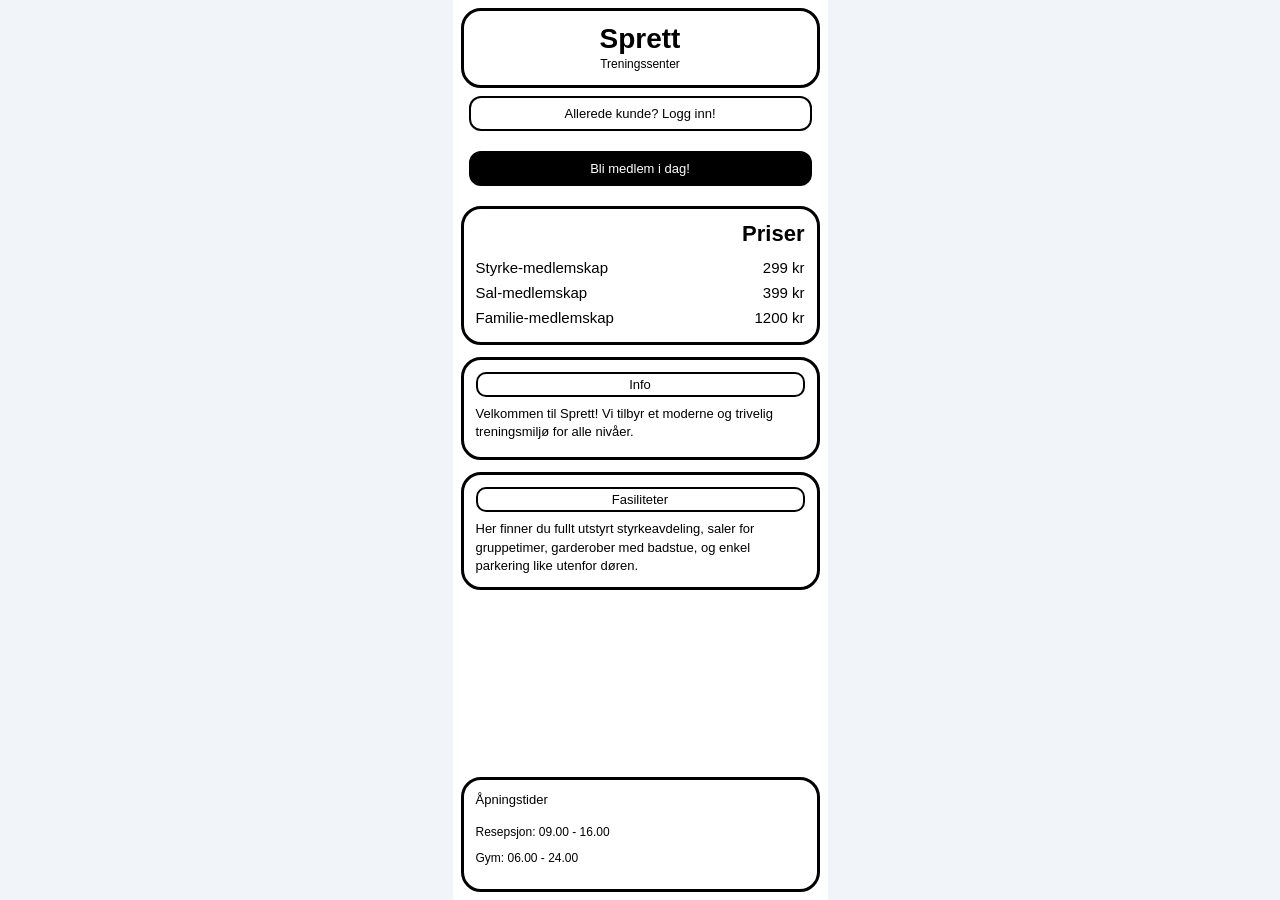
==== commit 8a76f910: "forslagskassen er ferdig" ====
--- a/HTML/index.html
+++ b/HTML/index.html
@@ -6,6 +6,7 @@
     <title>Sprett</title>
     <link rel="stylesheet" href="../CSS/admin.css" />
     <link rel="stylesheet" href="../CSS/user.css" />
+    <link rel="stylesheet" href="../CSS/common.css" />
   </head>
   <body>
     <div id="app"></div>
--- a/CSS/common.css
+++ b/CSS/common.css
@@ -0,0 +1,14 @@
+/* ==========================================================================
+   GLOBAL & RESET STYLES
+   ========================================================================== */
+*, *::before, *::after {
+  box-sizing: border-box;
+}
+
+body {
+  font-family: -apple-system, BlinkMacSystemFont, "Segoe UI", Roboto, Helvetica, Arial, sans-serif;
+  margin: 0;
+  background-color: #f1f5f9;
+  color: #1e293b;
+  -webkit-font-smoothing: antialiased;
+}
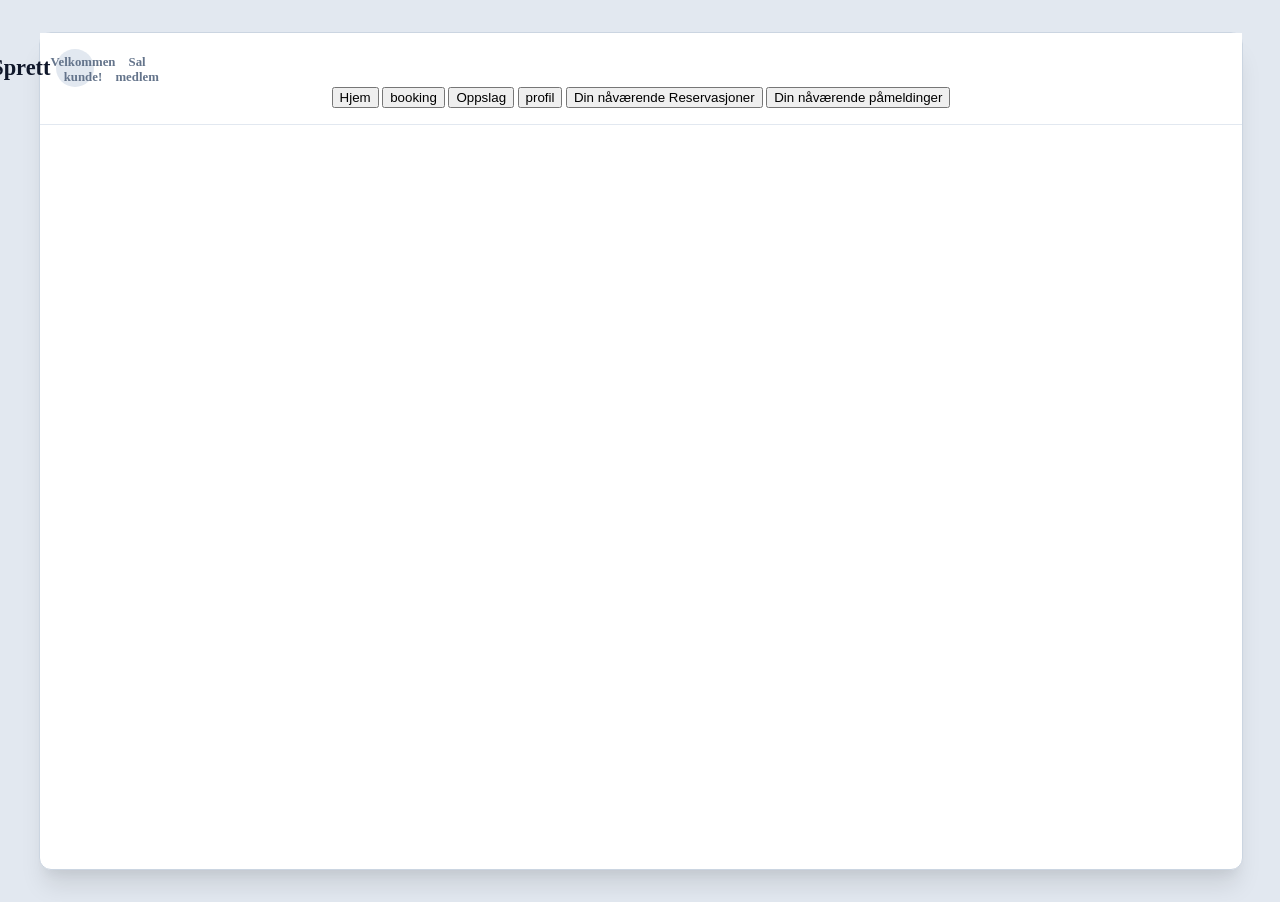
==== commit 3c7d4c0f: "updating booking page" ====
--- a/HTML/index.html
+++ b/HTML/index.html
@@ -5,8 +5,7 @@
     <meta name="viewport" content="width=device-width, initial-scale=1.0" />
     <title>Sprett</title>
     <link rel="stylesheet" href="../CSS/admin.css" />
-    <link rel="stylesheet" href="../CSS/user.css" />
-    <link rel="stylesheet" href="../CSS/common.css" />
+    <link rel="stylesheet" href="../CSS/user.css">
   </head>
   <body>
     <div id="app"></div>
@@ -20,28 +19,19 @@
     <script src="../JS/User/userControllers/notLoggedInPageController.js"></script>
     <script src="../JS/User/userControllers/userBulletinBoardController.js"></script>
     <script src="../JS/User/userPages/LogIn/loggedInPageView.js"></script>
-    <script src="../JS/User/userPages/Booking/hjemmesideBooking.js"></script>
-    <script src="../JS/User/userPages/Booking/arrangementDetaljerSide.js"></script>
-    <script src="../JS/User/userPages/Booking/arrangementerSide.js"></script>
     <script src="../JS/User/userPages/LogIn/notLoggedInPageView.js"></script>
     <script src="../JS/User/userPages/LogIn/userLoginScreen.js"></script>
     <script src="../JS/User/userPages/LogIn/userRecoverPasswordScreen.js"></script>
-    <script src="../JS/User/userPages/LogIn/nyKundeReg.js"></script>
     <script src="../JS/User/userPages/Booking/userBookingDateScreen.js"></script>
-    <script src="../JS/User/userPages/Booking/bookeUtstyrSide.js"></script>
     <script src="../JS/User/userPages/BulletinBoard/userBulletinBoard.js"></script>
     <script src="../JS/User/userPages/Profile/userProfileHome.js"></script>
     <script src="../JS/User/userPages/Profile/userChangePersonalia.js"></script>
     <script src="../JS/User/userPages/Profile/userEditSub.js"></script>
     <script src="../JS/User/userPages/Profile/userSelectSub.js"></script>
     <script src="../JS/User/userControllers/userProfilePageController.js"></script>
-    <script src="../JS/User/userPages/Webstore/userWebstore.js"></script>
-    <script src="../JS/User/userControllers/userWebstoreControllers.js"></script>
-    <script src="../JS/User/Feedback/userFeedbackController.js"></script>
-    <script src="../JS/User/Feedback/userFeedbackView.js"></script>
-
+    <script src="../JS/User/userPages/Booking/userBookingOverviewScreen.js"
     <!-- //Admin -->
-    <script src="../JS/admin/adminComponents/adminShell.js"></script>
+     <script src="../JS/admin/adminComponents/adminShell.js"></script>
     <script src="../JS/admin/adminPages/adminDashboard.js"></script>
     <script src="../JS/admin/adminPages/BulletinBoard/adminEditBulletins.js"></script>
     <script src="../JS/admin/adminPages/BulletinBoard/adminManageBulletins.js"></script>
@@ -56,7 +46,6 @@
     <script src="../JS/admin/adminPages/Membership/adminMemberships.js"></script>
     <script src="../JS/admin/adminPages/Webstore/adminAddProduct.js"></script>
     <script src="../JS/admin/adminPages/Webstore/adminEditProduct.js"></script>
-    <script src="../JS/admin/adminPages/Webstore/adminOrders.js"></script>
     <script src="../JS/admin/adminComponents/adminHeader.js"></script>
     <script src="../JS/admin/adminComponents/adminSidebar.js"></script>
     <script src="../JS/admin/adminComponents/adminSubHeader.js"></script>
@@ -65,15 +54,17 @@
     <script src="../JS/admin/adminControllers/adminBulletinControllers.js"></script>
     <script src="../JS/admin/adminControllers/adminEquipmentControllers.js"></script>
     <script src="../JS/admin/adminControllers/adminShopControllers.js"></script>
-    <script src="../JS/admin/adminControllers/adminEventControllers.js"></script>
-    <script src="../JS/admin/Feedback/adminFeedbackController.js"></script>
-    <script src="../JS/admin/Feedback/adminFeedbackView.js"></script>
 
     <!-- //Router -->
     <script src="../JS/utilities/router.js "></script>
 
     <script>
-      generateCodeOfTheDay();
+ // Midlertidig test-visning for min skjerm
+ function updateView() {
+        const app = document.getElementById("app");
+        app.innerHTML = drawBookingOverviewScreen();
+      }
+
       updateView();
     </script>
   </body>
--- a/CSS/admin.css
+++ b/CSS/admin.css
@@ -1,34 +1,33 @@
-body {
-  font-family: sans-serif;
-  margin: 0;
-  background-color: #f9f9f9;
-}
-
+/* ==========================================================================
+   ADMIN LAYOUT & DASHBOARD
+   ========================================================================== */
 .adminLayout {
   display: flex;
   height: 100vh;
-  box-sizing: border-box;
+  overflow: hidden;
 }
 
 .sideBar {
-  width: 250px;
+  width: 260px;
   height: 100vh;
-  border-right: 3px solid #333;
-  background: #fff;
-  display: flex;
-  flex-direction: column;
-  padding: 15px;
-  gap: 15px;
-  box-sizing: border-box;
-  overflow: hidden; 
+  background: #ffffff;
+  border-right: 1px solid #e2e8f0;
+  display: flex;
+  flex-direction: column;
+  padding: 20px;
+  gap: 16px;
 }
 
 .sidebarLogo {
-  border: 2px solid #333;
-  padding: 10px;
+  font-size: 1.1rem;
+  font-weight: 700;
+  color: #0f172a;
+  padding: 12px;
+  background: #f8fafc;
+  border: 1px solid #e2e8f0;
   text-align: center;
-  font-weight: bold;
-  border-radius: 4px;
+  border-radius: 8px;
+  letter-spacing: -0.025em;
 }
 
 .sidebarNav {
@@ -37,71 +36,92 @@
   margin: 0;
   display: flex;
   flex-direction: column;
-  gap: 3px;
-  overflow-y: auto; 
-  flex: 1; 
+  gap: 4px;
+  overflow-y: auto;
+  flex: 1;
 }
 
 .sidebarNav li {
-  border: 2px solid #333;
-  padding: 7px;
-  border-radius: 4px;
-  background: #fff;
-  cursor: pointer;
+  padding: 10px 14px;
+  border-radius: 6px;
+  font-size: 0.9rem;
+  font-weight: 500;
+  cursor: pointer;
+  transition: all 0.15s ease;
+}
+
+.sidebarNav li:hover {
+  background: #0f172a;
+  color: #ffffff;
 }
 
 .adminMain {
   flex: 1;
   display: flex;
   flex-direction: column;
-  padding: 20px;
-  box-sizing: border-box;
+  padding: 24px;
   overflow-y: auto;
-  gap: 20px;
+  gap: 24px;
+  background: #f8fafc;
 }
 
 .adminTopBar {
   display: flex;
   justify-content: flex-end;
   align-items: center;
-  gap: 15px;
+  gap: 12px;
 }
 
 .userInfo {
   display: flex;
   align-items: center;
   gap: 10px;
-  border: 2px solid #333;
-  padding: 5px 12px;
-  border-radius: 20px;
-  background: #fff;
+  background: #ffffff;
+  padding: 6px 14px;
+  border-radius: 30px;
+  border: 1px solid #e2e8f0;
+  box-shadow: 0 1px 2px rgba(0, 0, 0, 0.02);
+  font-size: 0.9rem;
+  font-weight: 500;
 }
 
 .userAvatar {
-  width: 22px;
-  height: 22px;
-  border: 2px solid #333;
+  width: 26px;
+  height: 26px;
   border-radius: 50%;
+  background: #cbd5e1;
+  border: 1px solid #cbd5e1;
 }
 
 .logoutBtn {
-  border: 2px solid #333;
-  padding: 6px 12px;
-  background: #fff;
-  border-radius: 4px;
-  cursor: pointer;
+  background: #ffffff;
+  border: 1px solid #cbd5e1;
+  padding: 8px 14px;
+  border-radius: 6px;
+  font-size: 0.9rem;
+  font-weight: 500;
+  color: #334155;
+  cursor: pointer;
+  transition: background 0.15s;
+}
+
+.logoutBtn:hover {
+  background: #f1f5f9;
 }
 
 .adminSubHeader {
-  border: 3px solid #333;
-  padding: 5px 15px;
-  background: #fff;
-  border-radius: 4px;
+  background: #ffffff;
+  padding: 16px 20px;
+  border-radius: 8px;
+  border: 1px solid #e2e8f0;
+  box-shadow: 0 1px 3px rgba(0, 0, 0, 0.04);
 }
 
 .adminHeaderBar h1 {
   margin: 0;
-  font-size: 1.4rem;
+  font-size: 1.5rem;
+  color: #0f172a;
+  letter-spacing: -0.025em;
 }
 
 .adminContentArea {
@@ -111,34 +131,65 @@
 }
 
 .adminCard {
-  border: 3px solid #333;
-  background: #fff;
-  padding: 12px;
-  border-radius: 4px;
-  display: flex;
-  flex-direction: column;
-  gap: 10px;
+  background: #ffffff;
+  border: 1px solid #e2e8f0;
+  padding: 20px;
+  border-radius: 10px;
+  box-shadow: 0 1px 3px rgba(0, 0, 0, 0.04);
+  display: flex;
+  flex-direction: column;
+  gap: 14px;
   flex: 1;
   box-sizing: border-box;
 }
 
 .adminCard h2 {
-  font-size: 1rem;
-  margin: 0 0 5px 0;
-  text-align: center;
-  border: 2px solid #333;
-  padding: 6px;
-  border-radius: 4px;
-  background: #f1f1f1;
+  font-size: 1.05rem;
+  font-weight: 600;
+  color: #0f172a;
+  margin: 0 0 8px 0;
+  text-align: left;
+  background: #f8fafc;
+  padding: 10px 14px;
+  border-radius: 6px;
+  border: 1px solid #e2e8f0;
+}
+
+.adminCard button,
+.adminCard input,
+.adminCard select,
+.adminCard textarea {
+  border: 1px solid #cbd5e1;
+  padding: 10px 12px;
+  background: #ffffff;
+  border-radius: 6px;
+  font-family: inherit;
+  font-size: 0.9rem;
+  color: #1e293b;
+  transition:
+    border-color 0.15s,
+    box-shadow 0.15s;
+}
+
+.adminCard input:focus,
+.adminCard select:focus,
+.adminCard textarea:focus {
+  outline: none;
+  border-color: #f44e01;
+  box-shadow: 0 0 0 3px rgba(244, 78, 1, 0.12);
 }
 
 .adminCard button {
-  border: 2px solid #333;
-  padding: 8px;
-  background: #fff;
-  border-radius: 4px;
-  cursor: pointer;
-  text-align: center;
+  font-weight: 600;
+  cursor: pointer;
+  background: #0f172a;
+  color: #ffffff;
+  border: none;
+  transition: background 0.15s;
+}
+
+.adminCard button:hover {
+  background: #414c5f;
 }
 
 .stackedColumn {
@@ -149,9 +200,10 @@
 }
 
 .subSection {
-  border: 2px solid #333;
-  padding: 8px;
-  border-radius: 4px;
+  background: #f8fafc;
+  border: 1px solid #e2e8f0;
+  padding: 14px;
+  border-radius: 8px;
   display: flex;
   flex-direction: column;
   gap: 8px;
@@ -159,42 +211,55 @@
 
 .subSection h3 {
   font-size: 0.85rem;
+  font-weight: 600;
+  color: #475569;
   margin: 0;
-}
-
-.applicationItem, .bulletinItem {
-  border: 2px solid #333;
+  text-transform: uppercase;
+  letter-spacing: 0.05em;
+}
+
+.applicationItem,
+.bulletinItem {
+  background: #ffffff;
+  border: 1px solid #e2e8f0;
+  padding: 12px;
+  border-radius: 6px;
+  display: flex;
+  flex-direction: column;
+  gap: 8px;
+}
+
+.applicantInfo {
+  display: flex;
+  align-items: center;
+  gap: 8px;
+  font-size: 0.9rem;
+  font-weight: 500;
+}
+
+.avatarCircle {
+  width: 24px;
+  height: 24px;
+  border-radius: 50%;
+  background: #e2e8f0;
+}
+
+.actionButtons {
+  display: flex;
+  gap: 6px;
+}
+
+.actionButtons button {
+  flex: 1;
   padding: 6px;
-  border-radius: 4px;
-  display: flex;
-  flex-direction: column;
-  gap: 6px;
-  background: #fafafa;
-}
-
-.applicantInfo {
-  display: flex;
-  align-items: center;
-  gap: 6px;
-  font-size: 0.85rem;
-}
-
-.avatarCircle {
-  width: 18px;
-  height: 18px;
-  border: 2px solid #333;
-  border-radius: 50%;
-}
-
-.actionButtons {
-  display: flex;
-  gap: 4px;
-}
-
-.actionButtons button {
-  flex: 1;
-  padding: 4px;
-  font-size: 0.75rem;
+  font-size: 0.8rem;
+  background: #ffffff;
+  color: #0f172a;
+  border: 1px solid #cbd5e1;
+}
+
+.actionButtons button:hover {
+  background: #f1f5f9;
 }
 
 .bulletinHeader {
@@ -202,7 +267,7 @@
   align-items: flex-start;
   gap: 6px;
   position: relative;
-  font-size: 0.85rem;
+  font-size: 0.9rem;
 }
 
 .closeX {
@@ -210,6 +275,7 @@
   right: 0;
   top: 0;
   cursor: pointer;
+  color: #94a3b8;
 }
 
 /* Sliding Switch Styles */
@@ -229,129 +295,93 @@
 .slider {
   position: absolute;
   cursor: pointer;
-  top: 0; left: 0; right: 0; bottom: 0;
-  background-color: #ccc;
-  transition: .3s;
+  top: 0;
+  left: 0;
+  right: 0;
+  bottom: 0;
+  background-color: #cbd5e1;
+  transition: 0.3s;
   border-radius: 24px;
-  border: 1px solid #333;
 }
 
 .slider:before {
   position: absolute;
   content: "";
-  height: 16px;
-  width: 16px;
+  height: 18px;
+  width: 18px;
   left: 3px;
   bottom: 3px;
   background-color: white;
-  transition: .3s;
+  transition: 0.3s;
   border-radius: 50%;
+  box-shadow: 0 1px 2px rgba(0, 0, 0, 0.15);
 }
 
 input:checked + .slider {
-  background-color: #4CAF50;
+  background-color: #10b981;
 }
 
 input:checked + .slider:before {
   transform: translateX(20px);
 }
 
-.roomRow {
-  flex-direction: row;
-  justify-content: space-between;
-  align-items: center;
-}
-
-.roomRow .actionButtons button {
-  flex: none;
-  width: 32px;
-}
-
-.equipmentList {
-  max-width: 220px;
-}
-
-.equipmentListItem {
-  text-align: left;
-}
-
-.actionButtons button.active {
-  font-weight: bold;
-  background: #e0e0e0;
-}
-
-.equipmentRow {
-  flex-direction: row;
-  justify-content: space-between;
-  align-items: center;
-}
-
-.equipmentRow .equipmentListItem {
-  flex: 1;
-  text-align: left;
-}
-
-.codeoftheday{
- margin-top: auto;
- flex: none !important;
- width: 100%;
- box-sizing: border-box;
-}
-
-.calenderCard {
-  flex-direction: column;
-}
-
-.calenderColumns {
-  display: flex;
-  gap: 20px;
-  align-items: flex-start;
-}
-
-.calenderDateList {
-  display: flex;
-  flex-direction: column;
+.roomRow,
+.equipmentRow,
+.signupRow,
+.calenderRow {
+  display: flex;
+  align-items: center;
   gap: 10px;
-  flex: 1;
-}
-
-.calenderRow {
-  flex-direction: row;
-  align-items: center;
-  gap: 8px;
-  flex-wrap: wrap;
-}
-
-.calenderRow.selected {
-  border-width: 3px;
-}
-
-.eventDetail {
-  flex: 1;
-}
-
-.signupRow {
-  flex-direction: row;
-  justify-content: space-between;
-  align-items: center;
-}
-
-.signUpsCard {
-  flex-direction: column;
-}
-
-.signUpEventRow {
-  flex-direction: row;
-  align-items: center;
-  gap: 8px;
-  flex-wrap: wrap;
-}
-
-.signUpEventRow span:first-child {
-  flex: 1;
+}
+
+.codeoftheday {
+  margin-top: auto;
+  flex: none !important;
+  width: 100%;
+  box-sizing: border-box;
+  background: #f8fafc !important;
+  text-align: center;
+}
+
+.codeoftheday h2 {
+  background: transparent !important;
+  border: none !important;
+  font-size: 1.5rem !important;
+  color: #f44e01;
+  letter-spacing: 0.05em;
+  justify-content: center;
+  text-align: center;
+}
+
+/* ==========================================================================
+   APPLICATIONS & ADMIN MANAGEMENT STYLES
+   ========================================================================== */
+
+.empty-state {
+  font-size: 0.85rem;
+  color: #64748b;
+  font-style: italic;
+  text-align: center;
+  padding: 12px;
+  margin: 0;
 }
 
 .feedbackUnread {
   border-width: 3px;
   background: #fffbe6;
-}+}
+
+.signUpsCard {
+  flex-direction: column;
+}
+
+.signUpEventRow {
+  flex-direction: row;
+  align-items: center;
+  gap: 8px;
+  flex-wrap: wrap;
+}
+
+.signUpEventRow span:first-child {
+  flex: 1;
+}
--- a/CSS/user.css
+++ b/CSS/user.css
@@ -1,197 +1,264 @@
+/* ==========================================================================
+   USER MOBILE & DESKTOP RESPONSIVE LAYOUT
+   ========================================================================== */
+
+body:has(.userLayout) {
+  background-color: #e2e8f0;
+  display: flex;
+  justify-content: center;
+  align-items: flex-start;
+  min-height: 100vh;
+  margin: 0;
+}
+
 .userLayout {
-    width: 100%;
-    max-width: 375px;
-    min-height: 100vh;
-    margin: 0 auto;
-    background-color: #ffffff;
-    display: flex;
-    flex-direction: column;
-    font-family: Arial, Helvetica, sans-serif;
-    font-size: 14px;
-    color: #000000;
-}
-
-body {
-    background-color: #e8e8e8;
-}
-
-.front-header {
-    border: 3px solid #000000;
-    border-radius: 20px;
-    margin: 8px;
-    padding: 12px;
-    text-align: center;
-}
-
-.front-header h1 {
-    margin: 0;
-    font-size: 28px;
-}
-
-.front-header p {
-    margin: 2px 0;
-    font-size: 12px;
-}
-
-.logo-circle {
-    width: 40px;
-    height: 40px;
-    border: 3px solid #000000;
-    border-radius: 50%;
-    display: inline-block;
-}
-
-.profile-picture {
-    width: 40px;
-    height: 40px;
-    border: 2px solid #000000;
-    border-radius: 50%;
-    font-size: 8px;
-    display: flex;
-    align-items: center;
-    justify-content: center;
-    float: left;
-}
-
-.link-text {
-    text-decoration: underline;
-    cursor: pointer;
-}
-
-.user-nav {
-    display: flex;
-    gap: 4px;
-    margin: 0 8px 8px 8px;
-    padding-bottom: 4px;
-    border-bottom: 2px solid #000000;
-}
-
-.user-nav button {
-    font-family: Arial, Helvetica, sans-serif;
-    font-size: 12px;
-    background-color: #ffffff;
-    border: 2px solid #000000;
-    border-radius: 6px;
-    padding: 4px 8px;
-    cursor: pointer;
-}
-
-.user-nav button.selected {
-    background-color: #000000;
-    color: #ffffff;
-}
-
-.userContentArea {
-    flex: 1;
-    display: flex;
-    flex-direction: column;
-    gap: 12px;
-    padding: 0 8px 8px 8px;
-}
-
-.info-box {
-    border: 3px solid #000000;
-    border-radius: 20px;
-    padding: 12px;
-}
-
-.info-box h3 {
-    margin: 0 0 8px 0;
-    font-size: 13px;
-    font-weight: normal;
-    text-align: center;
-    border: 2px solid #000000;
-    border-radius: 10px;
-    padding: 3px;
-}
-
-.info-box input {
-    width: 100%;
-    box-sizing: border-box;
-    font-family: Arial, Helvetica, sans-serif;
-    font-size: 15px;
-    padding: 10px;
-    border: 2px solid #000000;
-    border-radius: 6px;
-}
-
-.wide-button {
-    display: block;
-    width: calc(100%-16px);
-    margin: 0 8px 8px 8px;
-    font-family: Arial, Helvetica, sans-serif;
-    font-size: 13px;
-    background-color: #ffffff;
-    border: 2px solid #000000;
+  width: 100%;
+  max-width: 420px;
+  min-height: 100vh;
+  margin: 0 auto;
+  background-color: #ffffff;
+  display: flex;
+  flex-direction: column;
+  font-size: 14px;
+  color: #1e293b;
+  box-shadow: 0 10px 25px rgba(0, 0, 0, 0.08);
+  border-left: 1px solid #e2e8f0;
+  border-right: 1px solid #e2e8f0;
+}
+
+@media (min-width: 768px) {
+  .userLayout {
+    max-width: none;
+    min-width: 1200px;
     border-radius: 12px;
-    padding: 8px;
-    cursor: pointer;
-}
-
-.price-list {
-    border: 3px solid #000000;
-    border-radius: 20px;
-    margin: 0 8px 8px 8px;
-    padding: 12px;
-}
-
-.rotated-heading {
-    margin: 0 0 8px 0;
-    font-size: 22px;
-    text-align: right;
-}
-
-.price-row {
-    display: flex;
-    justify-content: space-between;
-    font-size: 15px;
-    padding: 4px 0;
-}
-
-.reservation-row {
-    display: flex;
-    flex-direction: column;
-    border: 2px solid #000000;
-    border-radius: 10px;
-    padding: 8px;
-    margin-bottom: 8px;
-    font-size: 13px;
-}
-
-.front-footer {
-    border: 3px solid #000000;
-    border-radius: 20px;
-    margin: 8px;
-    padding: 12px;
-    font-size: 12px;
-}
-
-.front-footer h3 {
-    display: inline-block;
-    margin: 0 12px 6px 0;
-    font-size: 13px;
-    font-weight: normal;
-}
-
-.info-box .wide-button {
-    margin-top: 12px;
-}
-
-.date-grid {
+    margin: 32px auto;
+    min-height: calc(100vh - 64px);
+    box-shadow: 0 20px 25px -5px rgba(0, 0, 0, 0.1), 0 10px 10px -5px rgba(0, 0, 0, 0.04);
+    border: 1px solid #cbd5e1;
+  }
+
+  .userContentArea {
     display: grid;
     grid-template-columns: 1fr 1fr;
-    gap: 12px;
-    padding: 8px;
+    gap: 20px;
+    padding: 24px;
+  }
+
+  .userContentArea > .info-box:nth-child(3),
+  .userContentArea > .info-box:last-child {
+    grid-column: span 2;
+  }
+}
+
+.front-header {
+  background: #ffffff;
+  border-bottom: 1px solid #e2e8f0;
+  margin: 0;
+  padding: 16px;
+  text-align: center;
+}
+
+.front-header h1 {
+  margin: 0;
+  font-size: 1.4rem;
+  font-weight: 700;
+  color: #0f172a;
+}
+
+.front-header p {
+  margin: 4px 0 0 0;
+  font-size: 0.8rem;
+  color: #64748b;
+}
+
+.logo-circle {
+  width: 36px;
+  height: 36px;
+  background: #f44e01;
+  border-radius: 50%;
+  display: inline-block;
+  margin-bottom: 6px;
+}
+
+.profile-picture {
+  width: 38px;
+  height: 38px;
+  background: #e2e8f0;
+  border-radius: 50%;
+  font-weight: bold;
+  font-size: 14px;
+  color: #475569;
+  display: flex;
+  align-items: center;
+  justify-content: center;
+}
+
+.link-text {
+  color: #2563eb;
+  text-decoration: underline;
+  cursor: pointer;
+}
+
+.user-nav {
+  display: flex;
+  gap: 6px;
+  padding: 10px 16px;
+  background: #f8fafc;
+  border-bottom: 1px solid #e2e8f0;
+  overflow-x: auto;
+}
+
+.user-nav button {
+  font-family: inherit;
+  font-size: 0.8rem;
+  font-weight: 500;
+  background-color: #ffffff;
+  border: 1px solid #cbd5e1;
+  border-radius: 6px;
+  padding: 6px 12px;
+  cursor: pointer;
+  white-space: nowrap;
+  transition: all 0.15s;
+}
+
+.user-nav button:hover {
+  background-color: #f1f5f9;
+}
+
+.user-nav button.selected {
+  background-color: #0f172a;
+  color: #ffffff;
+  border-color: #0f172a;
+}
+
+.userContentArea {
+  flex: 1;
+  display: flex;
+  flex-direction: column;
+  gap: 16px;
+  padding: 16px;
+  background: #f8fafc;
+}
+
+.info-box {
+  background: #ffffff;
+  border: 1px solid #e2e8f0;
+  border-radius: 12px;
+  padding: 16px;
+  box-shadow: 0 1px 3px rgba(0, 0, 0, 0.03);
+}
+
+.info-box h3 {
+  margin: 0 0 12px 0;
+  font-size: 0.85rem;
+  font-weight: 600;
+  color: #475569;
+  text-align: center;
+  background: #f8fafc;
+  border: 1px solid #e2e8f0;
+  border-radius: 6px;
+  padding: 6px;
+  text-transform: uppercase;
+  letter-spacing: 0.05em;
+}
+
+.info-box input {
+  width: 100%;
+  box-sizing: border-box;
+  font-family: inherit;
+  font-size: 0.95rem;
+  padding: 10px 12px;
+  border: 1px solid #cbd5e1;
+  border-radius: 8px;
+  outline: none;
+  transition: border-color 0.15s;
+}
+
+.info-box input:focus {
+  border-color: #f44e01;
+  box-shadow: 0 0 0 3px rgba(244, 78, 1, 0.12);
+}
+
+.wide-button {
+  display: block;
+  width: 100%;
+  margin: 12px 0 0 0;
+  font-family: inherit;
+  font-size: 0.9rem;
+  font-weight: 600;
+  background-color: #0f172a;
+  color: #ffffff;
+  border: none;
+  border-radius: 8px;
+  padding: 10px;
+  cursor: pointer;
+  transition: background 0.15s;
+  box-sizing: border-box;
+}
+
+.wide-button:hover {
+  background-color: #1e293b;
+}
+
+.price-list {
+  background: #ffffff;
+  border: 1px solid #e2e8f0;
+  border-radius: 12px;
+  margin: 0 16px 16px 16px;
+  padding: 16px;
+}
+
+.price-row {
+  display: flex;
+  justify-content: space-between;
+  font-size: 0.95rem;
+  padding: 6px 0;
+  border-bottom: 1px dashed #f1f5f9;
+}
+
+.reservation-row {
+  display: flex;
+  flex-direction: column;
+  background: #ffffff;
+  border: 1px solid #e2e8f0;
+  border-radius: 8px;
+  padding: 12px;
+  margin-bottom: 8px;
+  font-size: 0.9rem;
+}
+
+.front-footer {
+  background: #ffffff;
+  border-top: 1px solid #e2e8f0;
+  margin: 0;
+  padding: 16px;
+  font-size: 0.8rem;
+  color: #64748b;
+  text-align: center;
+}
+
+.date-grid {
+  display: grid;
+  grid-template-columns: 1fr 1fr;
+  gap: 10px;
+  padding: 4px;
 }
 
 .date-button {
-    font-family: Arial, Helvetica, sans-serif;
-    font-size: 18px;
-    background-color: #ffffff;
-    border: 3px solid #000000;
-    border-radius: 20px;
-    padding: 24px 8px;
-    cursor: pointer;
+  font-family: inherit;
+  font-size: 1rem;
+  font-weight: 600;
+  background-color: #ffffff;
+  border: 1px solid #cbd5e1;
+  border-radius: 12px;
+  padding: 16px 8px;
+  cursor: pointer;
+  transition: all 0.15s;
+}
+
+.date-button:hover {
+  border-color: #0f172a;
+  background: #f8fafc;
 }
 
 .feedback-input {
@@ -204,4 +271,4 @@
     border: 2px solid #000000;
     border-radius: 6px;
     margin-bottom: 8px;
-}
+}
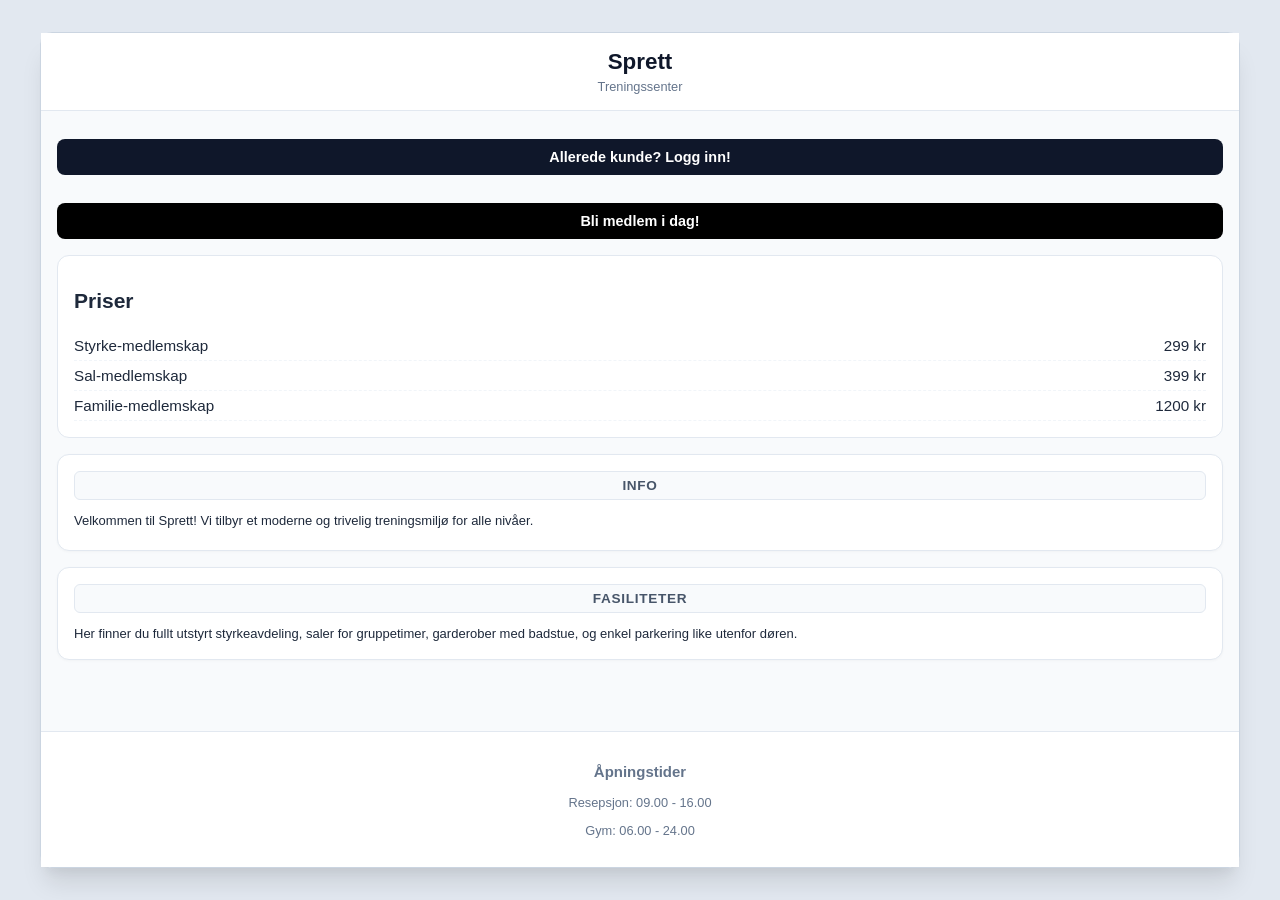
==== commit f091c492: "Fixed bug in index.html" ====
--- a/HTML/index.html
+++ b/HTML/index.html
@@ -5,7 +5,8 @@
     <meta name="viewport" content="width=device-width, initial-scale=1.0" />
     <title>Sprett</title>
     <link rel="stylesheet" href="../CSS/admin.css" />
-    <link rel="stylesheet" href="../CSS/user.css">
+    <link rel="stylesheet" href="../CSS/user.css" />
+    <link rel="stylesheet" href="../CSS/common.css" />
   </head>
   <body>
     <div id="app"></div>
@@ -19,19 +20,29 @@
     <script src="../JS/User/userControllers/notLoggedInPageController.js"></script>
     <script src="../JS/User/userControllers/userBulletinBoardController.js"></script>
     <script src="../JS/User/userPages/LogIn/loggedInPageView.js"></script>
+    <script src="../JS/User/userPages/Booking/hjemmesideBooking.js"></script>
+    <script src="../JS/User/userPages/Booking/arrangementDetaljerSide.js"></script>
+    <script src="../JS/User/userPages/Booking/arrangementerSide.js"></script>
     <script src="../JS/User/userPages/LogIn/notLoggedInPageView.js"></script>
     <script src="../JS/User/userPages/LogIn/userLoginScreen.js"></script>
     <script src="../JS/User/userPages/LogIn/userRecoverPasswordScreen.js"></script>
+    <script src="../JS/User/userPages/LogIn/nyKundeReg.js"></script>
     <script src="../JS/User/userPages/Booking/userBookingDateScreen.js"></script>
+    <script src="../JS/User/userPages/Booking/bookeUtstyrSide.js"></script>
     <script src="../JS/User/userPages/BulletinBoard/userBulletinBoard.js"></script>
     <script src="../JS/User/userPages/Profile/userProfileHome.js"></script>
     <script src="../JS/User/userPages/Profile/userChangePersonalia.js"></script>
     <script src="../JS/User/userPages/Profile/userEditSub.js"></script>
     <script src="../JS/User/userPages/Profile/userSelectSub.js"></script>
     <script src="../JS/User/userControllers/userProfilePageController.js"></script>
-    <script src="../JS/User/userPages/Booking/userBookingOverviewScreen.js"
+    <script src="../JS/User/userPages/Webstore/userWebstore.js"></script>
+    <script src="../JS/User/userControllers/userWebstoreControllers.js"></script>
+    <script src="../JS/User/Feedback/userFeedbackController.js"></script>
+    <script src="../JS/User/Feedback/userFeedbackView.js"></script>
+    <script src="../JS/User/userPages/Booking/userBookingOverviewScreen.js"></script>
+
     <!-- //Admin -->
-     <script src="../JS/admin/adminComponents/adminShell.js"></script>
+    <script src="../JS/admin/adminComponents/adminShell.js"></script>
     <script src="../JS/admin/adminPages/adminDashboard.js"></script>
     <script src="../JS/admin/adminPages/BulletinBoard/adminEditBulletins.js"></script>
     <script src="../JS/admin/adminPages/BulletinBoard/adminManageBulletins.js"></script>
@@ -46,6 +57,7 @@
     <script src="../JS/admin/adminPages/Membership/adminMemberships.js"></script>
     <script src="../JS/admin/adminPages/Webstore/adminAddProduct.js"></script>
     <script src="../JS/admin/adminPages/Webstore/adminEditProduct.js"></script>
+    <script src="../JS/admin/adminPages/Webstore/adminOrders.js"></script>
     <script src="../JS/admin/adminComponents/adminHeader.js"></script>
     <script src="../JS/admin/adminComponents/adminSidebar.js"></script>
     <script src="../JS/admin/adminComponents/adminSubHeader.js"></script>
@@ -54,17 +66,15 @@
     <script src="../JS/admin/adminControllers/adminBulletinControllers.js"></script>
     <script src="../JS/admin/adminControllers/adminEquipmentControllers.js"></script>
     <script src="../JS/admin/adminControllers/adminShopControllers.js"></script>
+    <script src="../JS/admin/adminControllers/adminEventControllers.js"></script>
+    <script src="../JS/admin/Feedback/adminFeedbackController.js"></script>
+    <script src="../JS/admin/Feedback/adminFeedbackView.js"></script>
 
     <!-- //Router -->
     <script src="../JS/utilities/router.js "></script>
 
     <script>
- // Midlertidig test-visning for min skjerm
- function updateView() {
-        const app = document.getElementById("app");
-        app.innerHTML = drawBookingOverviewScreen();
-      }
-
+      generateCodeOfTheDay();
       updateView();
     </script>
   </body>
--- a/CSS/common.css
+++ b/CSS/common.css
@@ -0,0 +1,14 @@
+/* ==========================================================================
+   GLOBAL & RESET STYLES
+   ========================================================================== */
+*, *::before, *::after {
+  box-sizing: border-box;
+}
+
+body {
+  font-family: -apple-system, BlinkMacSystemFont, "Segoe UI", Roboto, Helvetica, Arial, sans-serif;
+  margin: 0;
+  background-color: #f1f5f9;
+  color: #1e293b;
+  -webkit-font-smoothing: antialiased;
+}
